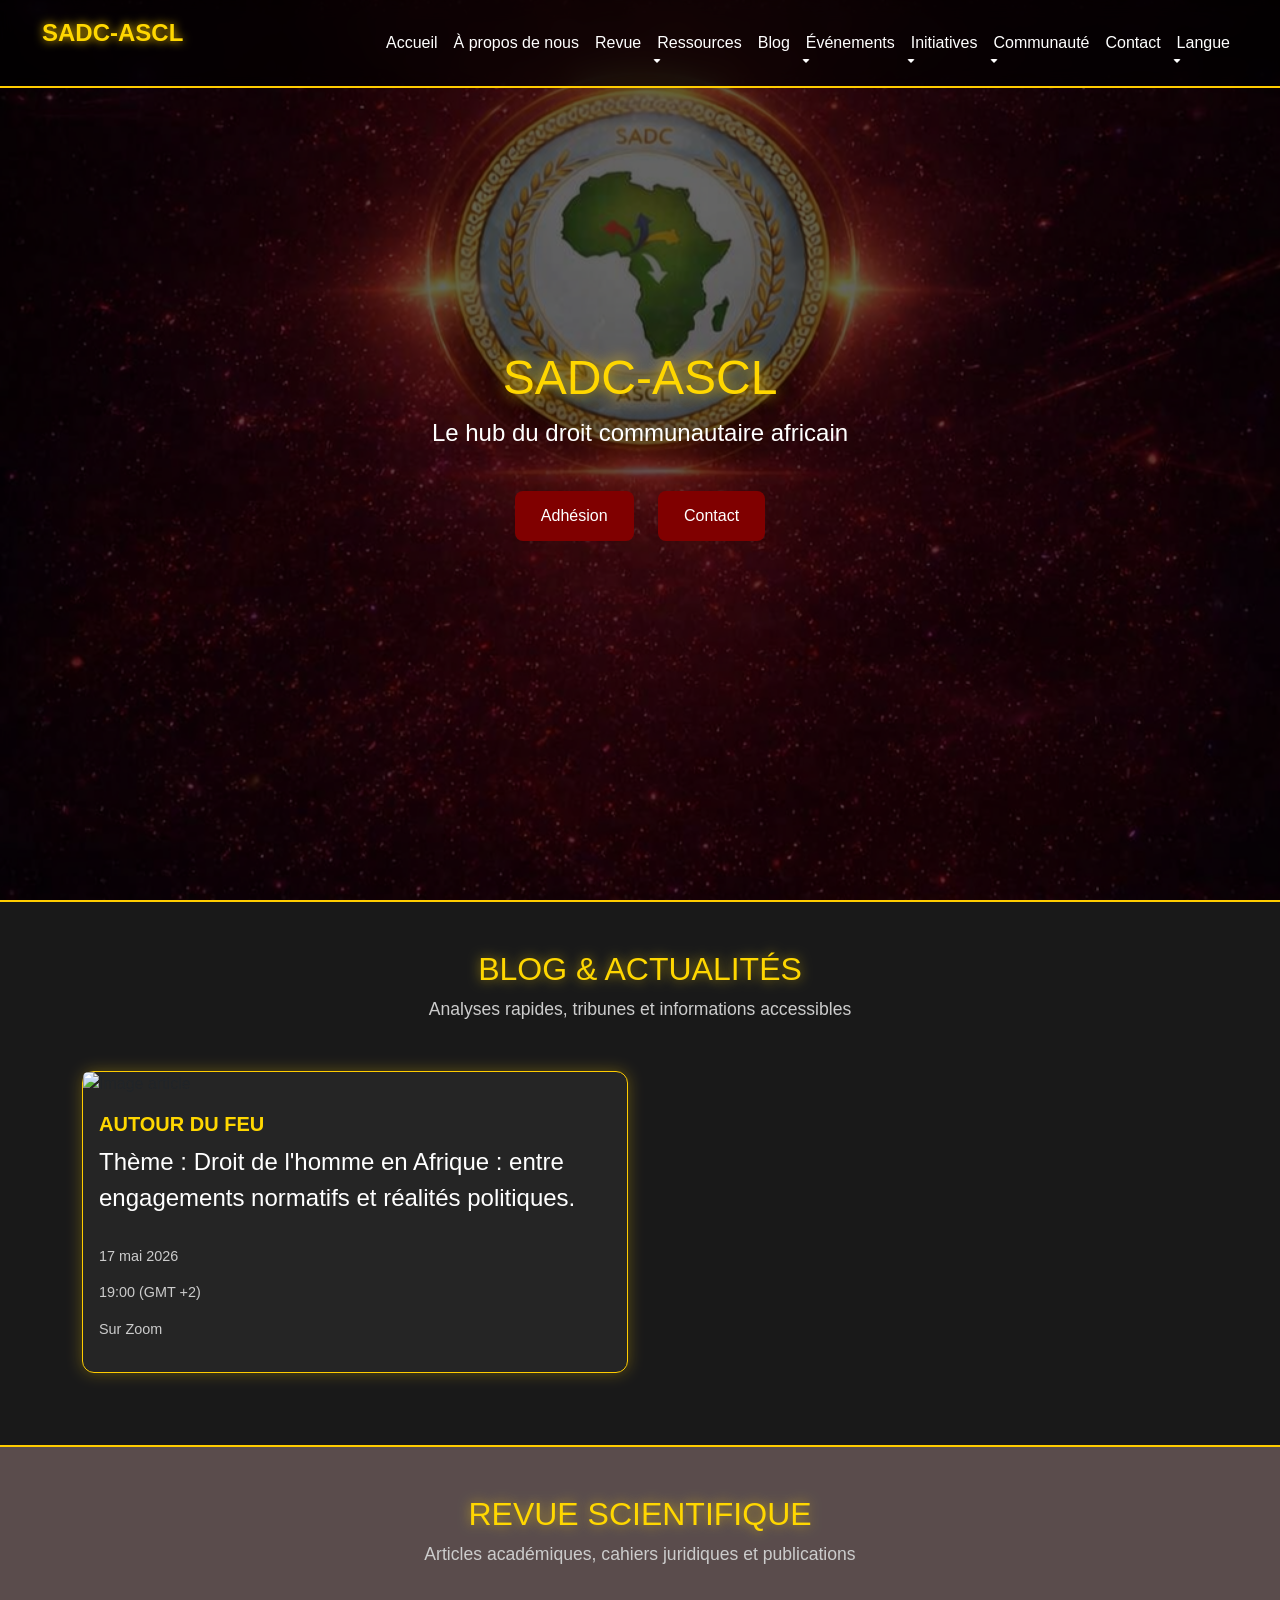
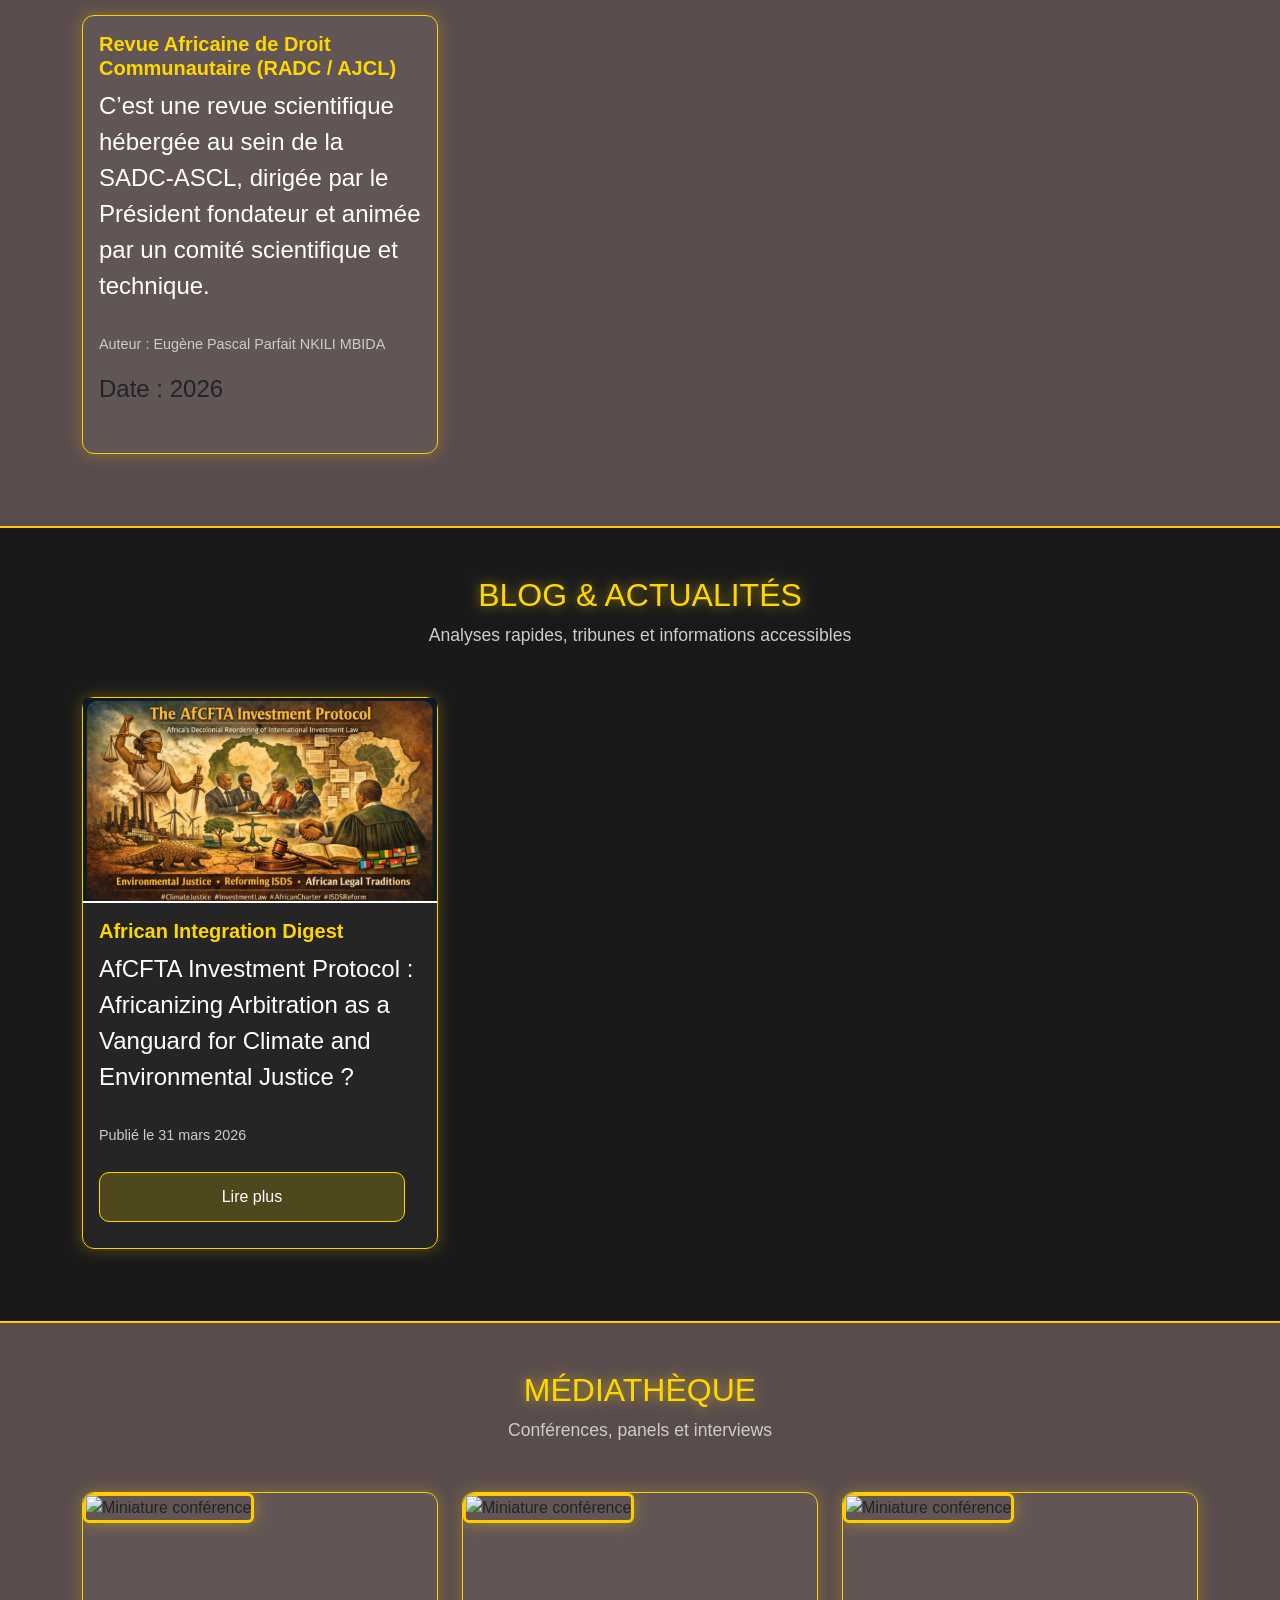
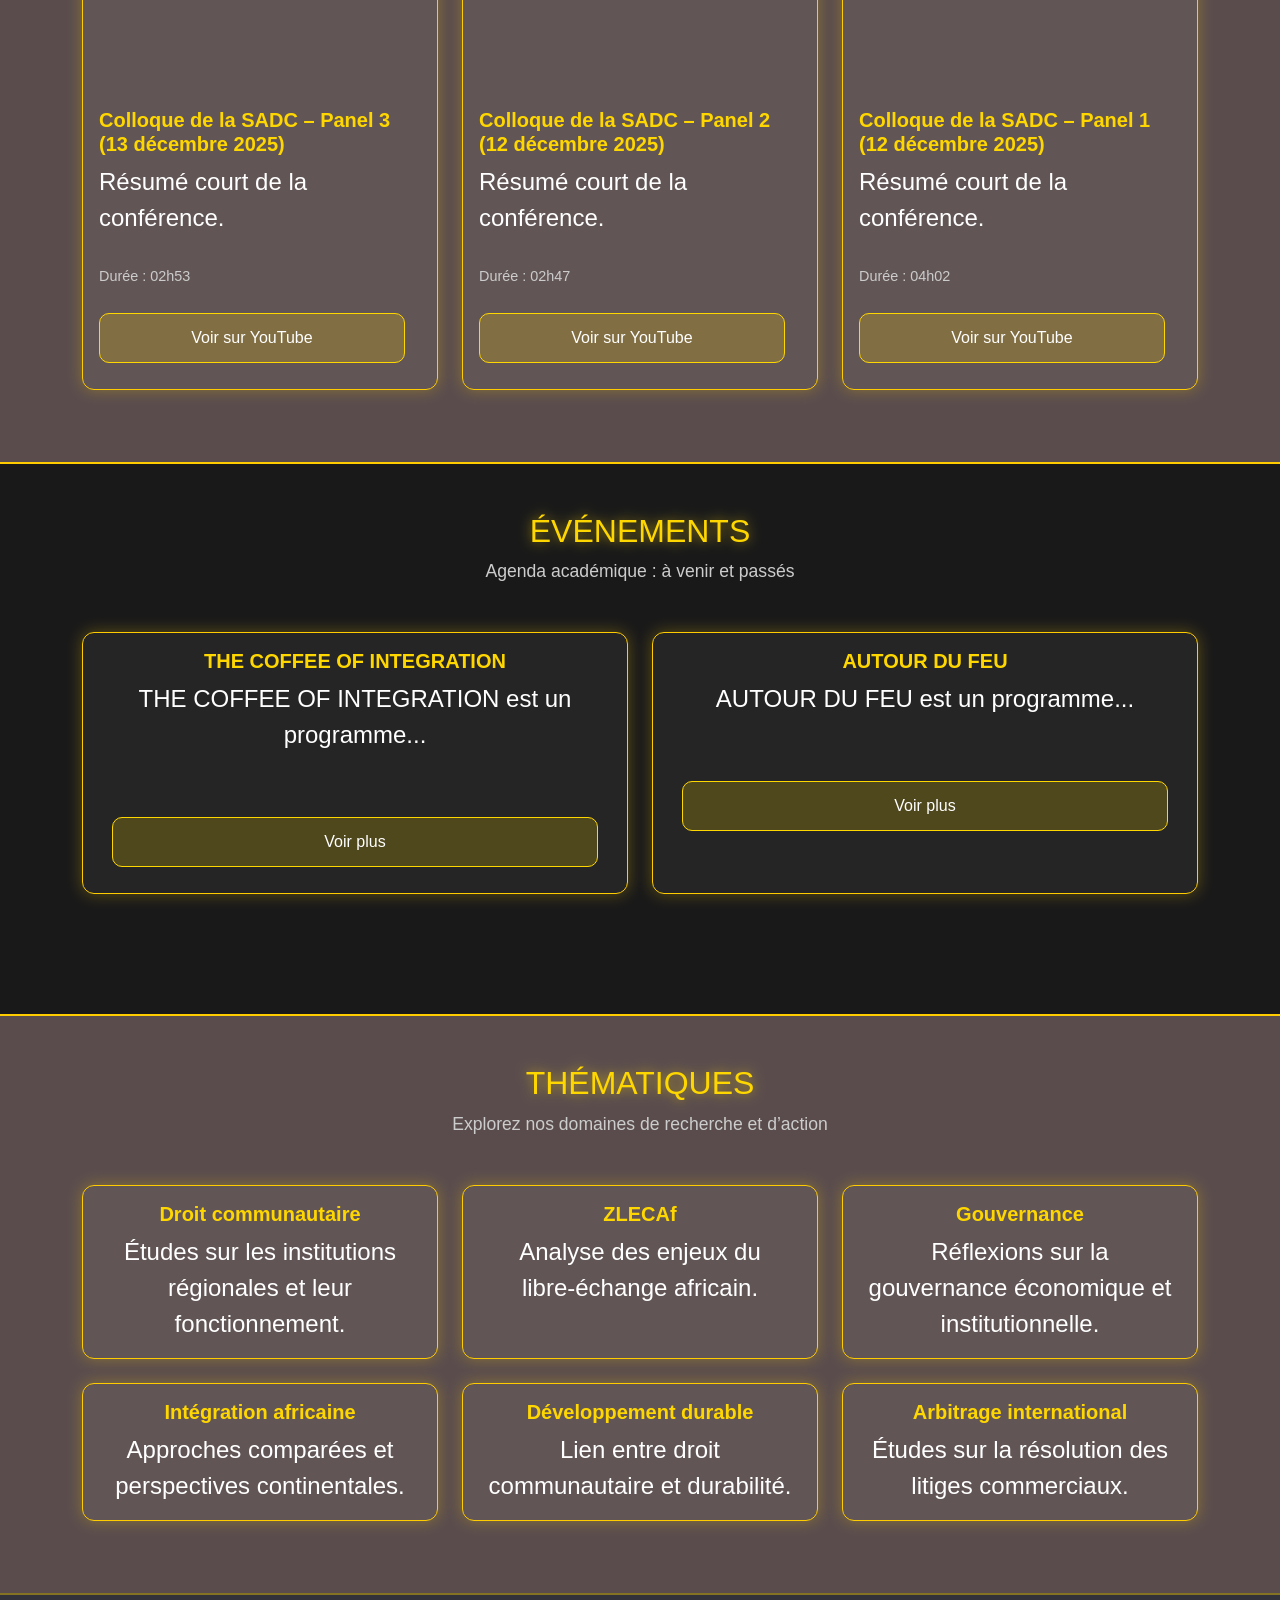
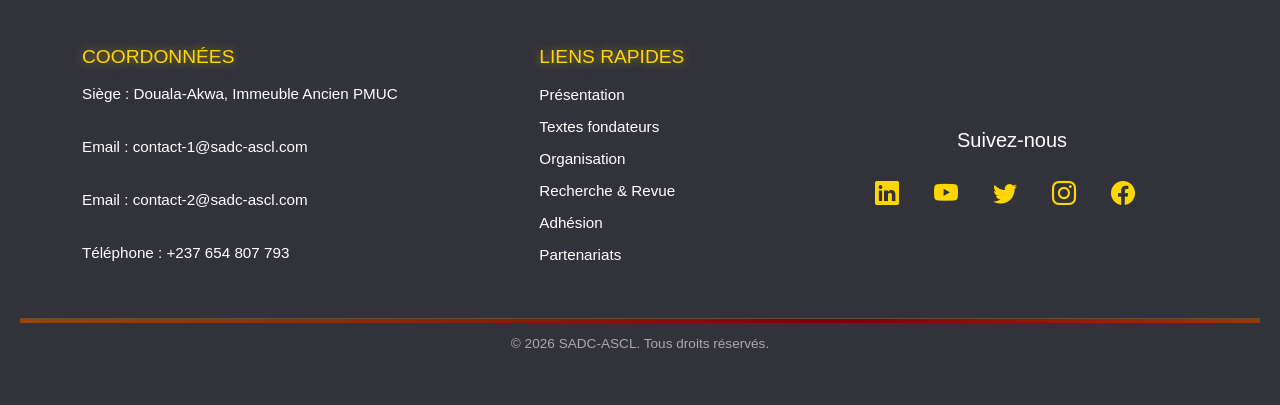
==== index.html @ eec29910 "Update index.html" ====
<!DOCTYPE html>
<html lang="fr">
<head>
    <meta charset="UTF-8">
    <meta name="viewport" content="width=device-width, initial-scale=1.0">
    <title>SADC-ASCL</title>
    <link href="https://cdn.jsdelivr.net/npm/bootstrap@5.3.2/dist/css/bootstrap.min.css" rel="stylesheet">
    <link rel="stylesheet" href="./css/style.css">
    <link rel="stylesheet" href="https://cdn.jsdelivr.net/npm/bootstrap-icons@1.11.3/font/bootstrap-icons.css">
</head>
<body> 

    <!-- Hero Section -->
    <header class="hero">
        <div class="overlay">
            <div class="hero-content">
                <h1 data-i18n="hero-title">SADC-ASCL</h1>
                <p data-i18n="hero-subtitle">Le hub du droit communautaire africain</p>
                <div class="buttons">
                    <a href="/adhesion.html" class="btn" data-i18n="adhesion">Adhésion</a>
                    <a href="/contact.html" class="btn" data-i18n="contact">Contact</a>
                </div>
            </div>
        </div>
    </header>

    <nav class="navbar navbar-expand-lg navbar-dark fixed-top custom-navbar">
        <div class="container-fluid">
            <a class="navbar-brand logo" href="#">SADC-ASCL</a>
            <button class="navbar-toggler" type="button" data-bs-toggle="collapse" data-bs-target="#navbarNav"
                aria-controls="navbarNav" aria-expanded="false" aria-label="Toggle navigation">
                <span class="navbar-toggler-icon"></span>
            </button>
            <div class="collapse navbar-collapse justify-content-end" id="navbarNav">
                <ul class="navbar-nav ms-auto">
                    <li class="nav-item"><a class="nav-link" data-i18n="accueil" href="#">Accueil</a></li>
                    <li class="nav-item"><a class="nav-link" data-i18n="apropos" href="/about.html">A propos de nous</a></li>
                    <li class="nav-item"><a class="nav-link" data-i18n="revue" href="/revue.html">Revue</a></li>
                    <li class="nav-item dropdown">
                        <a class="nav-link dropdown-toggle" data-i18n="ressources" href="" role="button" data-bs-toggle="dropdown">Ressources</a>
                        <ul class="dropdown-menu">
                            <li><a class="dropdown-item" data-i18n="mediatheque" href="/mediatheque.html">Médiathèque</a></li>
                            <li><a class="dropdown-item" data-i18n="bibliotheque" href="/bibliotheque.html">Bibliothèque</a></li>
                        </ul>
                    </li>
                    <li class="nav-item"><a class="nav-link" data-i18n="blog" href="/blog.html">Blog</a></li>
                    <!-- <li class="nav-item"><a class="nav-link" data-i18n="institutionnel" href="/institutionnel.html">Institutionnel</a></li> -->
                    <li class="nav-item dropdown">
                        <a class="nav-link dropdown-toggle" data-i18n="evenements" href="" role="button" data-bs-toggle="dropdown">Événements</a>
                        <ul class="dropdown-menu">
                            <li><a class="dropdown-item" data-i18n="evenements-permanents" href="/evenements-permanents.html">Permanents</a></li>
                            <li><a class="dropdown-item" data-i18n="evenements-occasionnels" href="/evenements-occasionnels.html">Occasionnels</a></li>
                        </ul>
                    </li>
                    <li class="nav-item dropdown">
                        <a class="nav-link dropdown-toggle" data-i18n="initiatives" href="" role="button" data-bs-toggle="dropdown">Initiatives</a>
                        <ul class="dropdown-menu">
                            <li><a class="dropdown-item" data-i18n="projets" href="/projets.html">Projets</a></li>
                            <li><a class="dropdown-item" data-i18n="formations" href="/formations.html">Formations</a></li>
                        </ul>
                    </li>
                    <li class="nav-item dropdown">
                        <a class="nav-link dropdown-toggle" data-i18n="communaute" href="" role="button" data-bs-toggle="dropdown">Communauté</a>
                        <ul class="dropdown-menu">
                            <li><a class="dropdown-item" data-i18n="adhesion" href="/adhesion.html">Adhésion</a></li>
                            <li><a class="dropdown-item" data-i18n="galerie-communautaristes" href="/intervenants.html">Galerie des communautaristes</a></li>
                        </ul>
                    </li>
                    <li class="nav-item"><a class="nav-link" data-i18n="contact" href="/contact.html">Contact</a></li>
                    <li class="nav-item dropdown">
                        <a class="nav-link dropdown-toggle" data-i18n="langue" href="#" id="langDropdown" role="button" data-bs-toggle="dropdown">🌐Langue</a>
                        <ul class="dropdown-menu">
                            <li><a class="dropdown-item" href="#" onclick="setLanguage('fr')">Français</a></li>
                            <li><a class="dropdown-item" href="#" onclick="setLanguage('en')">English</a></li>
                            <li><a class="dropdown-item" href="#" onclick="setLanguage('sw')">Swahili</a></li>
                            <li><a class="dropdown-item" href="#" onclick="setLanguage('ar')">العربية</a></li>
                        </ul>
                    </li>
                </ul>
            </div>
        </div>
    </nav>

    <!-- Section Evenements à venir -->
    <section id="blog" class="py-5 evenements-section">
        <div class="container">
            <div class="text-center mb-5">
                <h2 class="section-title" data-i18n="blog-title">Blog & Actualités</h2>
                <p class="section-subtitle" data-i18n="blog-subtitle">Analyses rapides, tribunes et informations accessibles</p>
            </div>
            <div class="row">
                <div class="col-md-6 mb-4">
                    <div class="card futuristic-card h-100">
                        <img src="./assets/evenement.jpg" class="card-img-top" alt="Image article">
                        <div class="card-body">
                            <h5 class="card-title" data-i18n="titre-feu">AUTOUR DU FEU</h5>
                            <p class="card-text" data-i18n="theme">Thème : Droit de l'homme en Afrique : entre engagements normatifs et réalités politiques.</p>
                            <p class="card-meta" data-i18n="date">17 mai 2026 </p>
                            <p class="card-meta" data-i18n="heure">19:00 (GMT +2) </p>
                            <p class="card-meta" data-i18n="lieu">Sur Zoom </p>
                            <!-- <a href="/Docs/Blog 1 - African Integration Digest's.pdf" class="btn btn-custom" data-i18n="blog-readmore">Lire plus</a> -->
                        </div>
                    </div>
                </div>
                <!-- <div class="col-md-6 mb-4">
                    <div class="card futuristic-card h-100">
                        <img src="./assets/event.jpg" class="card-img-top" alt="Image article">
                        <div class="card-body">
                            <h5 class="card-title" data-i18n="titre-feu">AUTOUR DU FEU</h5>
                            <p class="card-text" data-i18n="theme">Thème : Droit de l'homme en Afrique : entre engagements normatifs et réalités politiques.</p>
                            <p class="card-meta" data-i18n="date">17 mai 2026 </p>
                            <p class="card-meta" data-i18n="heure">19:00 (GMT +2) </p>
                            <p class="card-meta" data-i18n="lieu">Sur Zoom </p> -->
                            <!-- <a href="/Docs/Blog 1 - African Integration Digest's.pdf" class="btn btn-custom" data-i18n="blog-readmore">Lire plus</a> -->
                        <!-- </div>
                    </div>
                </div> -->
            </div>
        </div>
    </section>

    <!-- Section Revue -->
    <section id="revue" class="py-5 revue-section">
        <div class="container">
            <div class="text-center mb-5">
                <h2 class="section-title" data-i18n="revue-title">Revue Scientifique</h2>
                <p class="section-subtitle" data-i18n="revue-subtitle">Articles académiques, cahiers juridiques et publications</p>
            </div>

            <!-- Grille d’articles -->
            <div class="row">
                <!-- Duplique ce bloc pour chaque article -->
                <div class="col-md-4 mb-4">
                    <div class="card futuristic-card h-100">
                        <div class="card-body">
                            <h5 class="card-title" data-i18n="article-title">Revue Africaine de Droit Communautaire (RADC / AJCL)</h5>
                            <p class="card-text" data-i18n="article-summary">C’est une revue scientifique hébergée au sein de la SADC‑ASCL, dirigée par le Président fondateur et animée par un comité scientifique et technique.</p>
                            <p class="card-meta" data-i18n="article-author">Auteur : Eugène Pascal Parfait NKILI MBIDA</p>
                            <p data-i18n="article-date">Date : 2026</p>
                            <!-- <a href="" class="btn btn-custom" data-i18n="article-download">Télécharger PDF</a> -->
                        </div>
                    </div>
                </div> 
            </div>
        </div>
    </section>

    <!-- Section Blogs -->
    <section id="blog" class="py-5 blog-section">
        <div class="container">
            <div class="text-center mb-5">
                <h2 class="section-title" data-i18n="blog-title">Blog & Actualités</h2>
                <p class="section-subtitle" data-i18n="blog-subtitle">Analyses rapides, tribunes et informations accessibles</p>
            </div>
            <div class="row">
                <div class="col-md-4 mb-4">
                    <div class="card futuristic-card h-100">
                        <img src="./assets/Capture.PNG" class="card-img-top" alt="Image article">
                        <div class="card-body">
                            <h5 class="card-title" data-i18n="blog-article1-title-1">African Integration Digest's</h5>
                            <p class="card-text" data-i18n="blog-article1-summary-1">AfCFTA Investment Protocol : Africanizing Arbitration as a Vanguard for Climate and Environmental Justice ?</p>
                            <p class="card-meta" data-i18n="blog-article1-date-1">Publié le 31 mars 2026 </p>
                            <a href="/Docs/Blog 1 - African Integration Digest's.pdf" class="btn btn-custom" data-i18n="blog-readmore">Lire plus</a>
                        </div>
                    </div>
                </div>
            </div>
        </div>
    </section>

    <!-- Section Médiathèque -->
    <section id="mediatheque" class="py-5 mediatheque-section">
        <div class="container">
            <div class="text-center mb-5">
                <h2 class="section-title" data-i18n="mediatheque-title">Médiathèque</h2>
                <p class="section-subtitle" data-i18n="mediatheque-subtitle">Conférences, panels et interviews</p>
            </div>

            <div class="row">
                <!-- Vidéo 1 -->
                <div class="col-md-4 mb-4">
                    <div class="card futuristic-card h-100">
                        <div class="video-container">
                            <img src="./assets/Logo de la SADC.png" alt="Miniature conférence" class="img-fluid rounded futuristic-thumbnail">
                        </div>
                        <div class="card-body">
                            <h5 class="card-title" data-i18n="mediatheque-video1-title">Colloque de la SADC – Panel 3 (13 décembre 2025)</h5>
                            <p class="card-text" data-i18n="mediatheque-video1-summary">Résumé court de la conférence.</p>
                            <p class="card-meta" data-i18n="mediatheque-video1-duration">Durée : 02h53</p>
                            <a href="https://www.youtube.com/live/DxWmZ6jyuDQ?si=tzKCaST_6LSvGcA1" target="_blank" class="btn btn-custom" data-i18n="mediatheque-watch">Voir sur YouTube</a>
                        </div>
                    </div>
                </div>

                <!-- Vidéo 2 -->
                <div class="col-md-4 mb-4">
                    <div class="card futuristic-card h-100">
                        <div class="video-container">
                            <img src="./assets/Logo de la SADC.png" alt="Miniature conférence" class="img-fluid rounded futuristic-thumbnail">
                        </div>
                        <div class="card-body">
                            <h5 class="card-title" data-i18n="mediatheque-video2-title">Colloque de la SADC – Panel 2 (12 décembre 2025)</h5>
                            <p class="card-text" data-i18n="mediatheque-video2-summary">Résumé court de la conférence.</p>
                            <p class="card-meta" data-i18n="mediatheque-video2-duration">Durée : 02h47</p>
                            <a href="https://www.youtube.com/live/-2IU2ZiYaY0?si=SwjMTvfWTmywHngA" target="_blank" class="btn btn-custom" data-i18n="mediatheque-watch">Voir sur YouTube</a>
                        </div>
                    </div>
                </div>

                <!-- Vidéo 3 -->
                <div class="col-md-4 mb-4">
                    <div class="card futuristic-card h-100">
                        <div class="video-container">
                            <img src="./assets/Logo de la SADC.png" alt="Miniature conférence" class="img-fluid rounded futuristic-thumbnail">
                        </div>
                        <div class="card-body">
                            <h5 class="card-title" data-i18n="mediatheque-video3-title">Colloque de la SADC – Panel 1 (12 décembre 2025)</h5>
                            <p class="card-text" data-i18n="mediatheque-video3-summary">Résumé court de la conférence.</p>
                            <p class="card-meta" data-i18n="mediatheque-video3-duration">Durée : 04h02</p>
                            <a href="https://www.youtube.com/watch?v=m-b2nUVpsqo" target="_blank" class="btn btn-custom" data-i18n="mediatheque-watch">Voir sur YouTube</a>
                        </div>
                    </div>
                </div>
            </div>
        </div>
    </section>

    <!-- Section Événements -->
    <section id="evenements" class="py-5 evenements-section">
        <div class="container">
            <div class="text-center mb-5">
                <h2 class="section-title" data-i18n="evenements-title">Événements</h2>
                <p class="section-subtitle" data-i18n="evenements-subtitle">Agenda académique : à venir et passés</p>
            </div>

            <!-- Événements à venir -->
            <div class="mb-5">
                <div class="row">
                    <div class="col-md-6 mb-4">
                        <div class="card futuristic-card h-100 text-center">    
                            <div class="card-body">
                                <h5 class="card-title" data-i18n="titre-coffee">THE COFFEE OF INTEGRATION</h5>
                                <p class="card-text" data-i18n="sub-content-coffee">THE COFFEE OF INTEGRATION est un programme...</p><br>
                                <button class="btn btn-custom" data-bs-toggle="modal" data-bs-target="#coffee" data-i18n="voir_plus">Voir plus</button>
                            </div>
                        </div>
                    </div>
                    <div class="col-md-6 mb-4">
                        <div class="card futuristic-card h-100 text-center">    
                            <div class="card-body">
                                <h5 class="card-title" data-i18n="titre-feu">AUTOUR DU FEU</h5>
                                <p class="card-text" data-i18n="sub-content-feu">AUTOUR DU FEU est un programme...</p><br>
                                <button class="btn btn-custom" data-bs-toggle="modal" data-bs-target="#feu" data-i18n="voir_plus">Voir plus</button>
                            </div>
                        </div>
                    </div>                    
                </div>
            </div>
        </div>
    </section>

    <!-- Modale Coffee of integration -->
    <div class="modal fade" id="coffee" tabindex="-1" aria-hidden="true">
        <div class="modal-dialog modal-dialog-centered">
            <div class="modal-content futuristic-modal">
                <div class="modal-header">
                    <h5 class="modal-title" data-i18n="titre-coffee"> THE COFFEE OF INTEGRATION</h5>
                    <button type="button" class="btn-close btn-close-white" data-bs-dismiss="modal"></button>
                </div>
                <div class="modal-body">
                    <p data-i18n="content-coffee">THE COFFEE OF INTEGRATION est un programme virtuel hébergé par la Société Africaine de Droit Communautaire, 
                        dédié aux questionnements et au positionnement sur l’actualité de l’intégration africaine. Sa première session a été 
                        réalisée le 5 août 2023 et depuis lors, elle a connu de nombreuses interventions. Ce programme se veut une plateforme de 
                        rencontre des chercheurs séniors de diverses disciplines pour participer au développement d’une intégration des peuples 
                        pour renverser la table d’une intégration des gouvernements dont les insuffisances semblent éprouver.
                    </p>
                </div>
                <div class="modal-footer">
                    <button type="button" class="btn btn-custom" data-bs-dismiss="modal" data-i18n="fermer">Fermer</button>
                </div>
            </div>
        </div>
    </div>

    <!-- Modale Autour du feu -->
    <div class="modal fade" id="feu" tabindex="-1" aria-hidden="true">
        <div class="modal-dialog modal-dialog-centered">
            <div class="modal-content futuristic-modal">
                <div class="modal-header">
                    <h5 class="modal-title" data-i18n="titre-feu"> AUTOUR DU FEU</h5>
                    <button type="button" class="btn-close btn-close-white" data-bs-dismiss="modal"></button>
                </div>
                <div class="modal-body">
                    <p data-i18n="content-feu">AUTOUR DU FEU est un programme virtuel hébergé par la Société Africaine de Droit Communautaire, 
                        dédié à la jeune recherche africaine. Il a pour objectif d’offrir un espace de discussion et de valorisation 
                        des jeunes chercheurs africains (dans les cycles Licence, Master et Doctorat) sur des thématiques touchant à 
                        l’intégration africaine. Il s’agit d’un programme mensuel, animé par de jeunes ressortissant de chacune des 5 
                        régions de l’Afrique (Sud, Est, Centre, Ouest, Nord) en vue de croiser les regards et créer des ponts entre les 
                        différentes Afriques, en vue d’un continent intégré et prospère à l’horizon 2063.
                    </p>
                </div>
                <div class="modal-footer">
                    <button type="button" class="btn btn-custom" data-bs-dismiss="modal" data-i18n="fermer">Fermer</button>
                </div>
            </div>
        </div>
    </div>

    <!-- Section Thématiques -->
    <section id="thematiques" class="py-5 mediatheque-section">
        <div class="container">
            <div class="text-center mb-5">
                <h2 class="section-title" data-i18n="thematiques-title">Thématiques</h2>
                <p class="section-subtitle" data-i18n="thematiques-subtitle">Explorez nos domaines de recherche et d’action</p>
            </div>

            <div class="row">
                <!-- Thématique 1 -->
                <div class="col-md-4 mb-4">
                    <div class="card futuristic-card h-100 text-center">
                        <div class="card-body">
                            <h5 class="card-title" data-i18n="thematiques1-title">Droit communautaire</h5>
                            <p class="card-text" data-i18n="thematiques1-summary">Études sur les institutions régionales et leur fonctionnement.</p>
                            <!-- <a href="#" class="btn btn-custom" data-i18n="thematiques-discover">Découvrir</a> -->
                        </div>
                    </div>
                </div>

                <!-- Thématique 2 -->
                <div class="col-md-4 mb-4">
                    <div class="card futuristic-card h-100 text-center">
                        <div class="card-body">
                            <h5 class="card-title" data-i18n="thematiques2-title">ZLECAf</h5>
                            <p class="card-text" data-i18n="thematiques2-summary">Analyse des enjeux du libre-échange africain.</p>
                            <!-- <a href="#" class="btn btn-custom" data-i18n="thematiques-discover">Découvrir</a> -->
                        </div>
                    </div>
                </div>

                <!-- Thématique 3 -->
                <div class="col-md-4 mb-4">
                    <div class="card futuristic-card h-100 text-center">
                        <div class="card-body">
                            <h5 class="card-title" data-i18n="thematiques3-title">Gouvernance</h5>
                            <p class="card-text" data-i18n="thematiques3-summary">Réflexions sur la gouvernance économique et institutionnelle.</p>
                            <!-- <a href="#" class="btn btn-custom" data-i18n="thematiques-discover">Découvrir</a> -->
                        </div>
                    </div>
                </div>
            </div>

            <div class="row">
                <!-- Thématique 4 -->
                <div class="col-md-4 mb-4">
                    <div class="card futuristic-card h-100 text-center">
                        <div class="card-body">
                            <h5 class="card-title" data-i18n="thematiques4-title">Intégration africaine</h5>
                            <p class="card-text" data-i18n="thematiques4-summary">Approches comparées et perspectives continentales.</p>
                            <!-- <a href="#" class="btn btn-custom" data-i18n="thematiques-discover">Découvrir</a> -->
                        </div>
                    </div>
                </div>

                <!-- Thématique 5 -->
                <div class="col-md-4 mb-4">
                    <div class="card futuristic-card h-100 text-center">
                        <div class="card-body">
                            <h5 class="card-title" data-i18n="thematiques5-title">Développement durable</h5>
                            <p class="card-text" data-i18n="thematiques5-summary">Lien entre droit communautaire et durabilité.</p>
                            <!-- <a href="#" class="btn btn-custom" data-i18n="thematiques-discover">Découvrir</a> -->
                        </div>
                    </div>
                </div>

                <!-- Thématique 6 -->
                <div class="col-md-4 mb-4">
                    <div class="card futuristic-card h-100 text-center">
                        <div class="card-body">
                            <h5 class="card-title" data-i18n="thematiques6-title">Arbitrage international</h5>
                            <p class="card-text" data-i18n="thematiques6-summary">Études sur la résolution des litiges commerciaux.</p>
                            <!-- <a href="#" class="btn btn-custom" data-i18n="thematiques-discover">Découvrir</a> -->
                        </div>
                    </div>
                </div>
            </div>
        </div>
    </section>

    <!-- Section Footer -->
    <footer class="footer-section">
        <div class="container">
            <div class="footer-grid">

                <!-- Colonne 2 : Coordonnées -->
                <div class="footer-col">
                    <h5 data-i18n="footer-coordonnees-title">Coordonnées</h5>
                    <p data-i18n="footer-address">Siège : Douala-Akwa, Immeuble Ancien PMUC</p>
                    <p data-i18n="">Email : <a href="mailto:bouyayachen.sanae@sadc-ascl.com" class="lien">contact-1@sadc-ascl.com</a></p>
                    <p data-i18n="">Email : <a href="mailto:amougou466@sadc-ascl.com" class="lien">contact-2@sadc-ascl.com</a></p>
                    <p data-i18n="footer-phone">Téléphone : +237 654 807 793</p>
                </div>

                <!-- Colonne 3 : Liens rapides -->
                <div class="footer-col">
                    <h5 data-i18n="footer-links-title">Liens rapides</h5>
                    <ul>
                        <li><a href="/about.html" data-i18n="footer-link-presentation">Présentation</a></li>
                        <li><a href="/about.html" data-i18n="footer-link-textes">Textes fondateurs</a></li>
                        <li><a href="/intervenants.html" data-i18n="footer-link-organisation">Organisation</a></li>
                        <li><a href="/revue.html" data-i18n="footer-link-recherche">Recherche & Revue</a></li>
                        <li><a href="/adhesion.html" data-i18n="footer-link-adhesion">Adhésion</a></li>
                        <li><a href="#partenariats" data-i18n="footer-link-partenariats">Partenariats</a></li>
                    </ul>
                </div>

                <!-- Colonne 4 : Réseaux sociaux -->
                <div class="col-md-4 text-center d-flex flex-column justify-content-center">
                    <h5 class="mb-4 text-white" data-i18n="contact-social-title">Suivez-nous</h5>
                    <div class="social-icons">
                        <a href="https://www.linkedin.com/in/sadc-ascl-african-society-of-community-law-3615ab246?utm_source=share_via&utm_content=profile&utm_medium=member_android" target="_blank" class="social-link"><i class="bi bi-linkedin"></i></a>
                        <a href="https://youtube.com/@sadc-asclofficiel4749?si=rAg_fDlu4c8XxcBp" target="_blank" class="social-link"><i class="bi bi-youtube"></i></a>
                        <a href="" target="_blank" class="social-link"><i class="bi bi-twitter"></i></a>
                        <a href="" target="_blank" class="social-link"><i class="bi bi-instagram"></i></a>
                        <a href="https://www.facebook.com/share/1AuuCuqL3t/" target="_blank" class="social-link"><i class="bi bi-facebook"></i></a>
                    </div>
                </div>
            </div>
        </div>

        <!-- Bas de page -->
        <div class="footer-bottom text-center mt-4">
            <p data-i18n="footer-bottom">&copy; 2026 SADC-ASCL. Tous droits réservés.</p>
        </div>
    </footer>

    <script src="https://cdn.jsdelivr.net/npm/bootstrap@5.3.2/dist/js/bootstrap.bundle.min.js"></script>
    <script src="./js/script.js"></script>

</body>
</html>
---- css/style.css ----
/* _______________________________________________________________________________________ */
/*                                                                                         */
/*                                         Footer du site                                  */
/* _______________________________________________________________________________________ */

/* Footer global */
.footer-section {
  background: rgba(15, 15, 25, 0.85);
  backdrop-filter: blur(12px);
  padding: 50px 20px;
  border-top: 2px solid rgba(255, 215, 0, 0.4);
}

/* Grille */
.footer-grid {
  display: flex;
  flex-wrap: wrap;
  justify-content: space-between;
  gap: 40px;
}

/* Colonnes */
.footer-col h5 {
  color: #FFD700;
  margin-bottom: 15px;
  font-size: 1.2rem;
  text-transform: uppercase;
  text-shadow: 0 0 10px rgba(255, 215, 0, 0.5);
}

.footer-col p,
.footer-col ul li a {
  color: #ffffff;
  font-size: 0.95rem;
  text-decoration: none;
  transition: color 0.3s ease;
}

.footer-col ul {
  list-style: none;
  padding: 0;
}

.footer-col ul li {
  margin-bottom: 8px;
}

.footer-col ul li a:hover {
  color: #FFD700;
  text-shadow: 0 0 8px rgba(255, 215, 0, 0.5);
}

/* Icônes sociales */
.social-icons a {
  color: #FFD700;
  font-size: 1.5rem;
  margin-right: 15px;
  transition: transform 0.3s ease, color 0.3s ease;
}

.social-icons a:hover {
  transform: scale(1.2);
  color: #ffffff;
  text-shadow: 0 0 15px #FFD700;
}

/* Bas de page */
.footer-bottom {
  border-top: 1px solid rgba(255, 215, 0, 0.2);
  padding-top: 15px;
}

.footer-bottom p {
  color: #aaa;
  font-size: 0.85rem;
}

/* Responsive */
@media (max-width: 768px) {
  .footer-grid {
    flex-direction: column;
    align-items: center;
    text-align: center;
  }
}

/* Bandeau lumineux animé en bas du footer */
.footer-bottom {
  position: relative;
  overflow: hidden;
  border-top: 1px solid rgba(255, 215, 0, 0.2);
  padding-top: 15px;
}

.footer-bottom::before {
  content: "";
  position: absolute;
  top: 0;
  left: -200%;
  width: 400%;
  height: 4px;
  background: linear-gradient(90deg, #FFD700, #b8860b, #800000, #FFD700);
  animation: glowing-band 8s linear infinite;
}

/* Animation du bandeau */
@keyframes glowing-band {
  0% { left: -200%; }
  100% { left: 100%; }
}

/* Texte du bas de page */
.footer-bottom p {
  position: relative;
  color: #aaa;
  font-size: 0.85rem;
  margin: 0;
  z-index: 1;
}


/* ______________________________________________________________________________________ */
/*                                                                                        */
/*                                          ACCUEIL                                       */
/* ______________________________________________________________________________________ */

/* style.css */
body, html {
  margin: 0;
  padding: 0;
  font-family: Arial, sans-serif;
  color: white;
  height: 100%;
}

.lien{
  color: #fff;
  text-decoration: none;
}

.color {
  color: gold;
}
 
/* Hero Section */
.hero {
  background: url('../assets/bg.png') no-repeat center center fixed;
  background-size: cover;
  height: 100vh;
  position: relative;
}

.overlay {
  background: rgba(0, 0, 0, 0.6); /* effet sombre pour lisibilité */
  height: 100%;
  display: flex;
  justify-content: center;
  align-items: center;
}

.hero-content {
  text-align: center;
  animation: fadeIn 2s ease-in-out;
}

.logo {
  width: 150px;
  margin-bottom: 20px;
}

h1 {
  font-size: 3em;
  color: gold; /* couleur premium */
  text-shadow: 0 0 15px #ffcc00;
}

p {
  font-size: 1.5em;
  margin-bottom: 30px;
}

.buttons .btn {
  background: #800000; /* bordeaux institutionnel */
  color: white;
  padding: 12px 25px;
  margin: 10px;
  text-decoration: none;
  border-radius: 8px;
  transition: all 0.3s ease;
}

.buttons .btn:hover {
  background: #ffcc00;
  color: black;
  box-shadow: 0 0 15px #ffcc00;
}

/* Animation */
@keyframes fadeIn {
  from { opacity: 0; transform: translateY(20px); }
  to { opacity: 1; transform: translateY(0); }
}

/* Navbar futuriste */
.custom-navbar {
  background: rgba(20, 0, 0, 0.6); /* effet glassmorphism */
  backdrop-filter: blur(10px);
  padding: 10px 30px;
}

.logo {
  font-size: 1.5em;
  font-weight: bold;
  color: gold !important;
  text-shadow: 0 0 10px #ffcc00;
}

/* Liens */
.nav-link {
  color: white !important;
  font-weight: 500;
  position: relative;
  padding: 8px 15px;
  transition: all 0.3s ease;
}

/* Effet néon au hover */
.nav-link::after {
  content: "";
  position: absolute;
  bottom: 0;
  left: 0;
  width: 0%;
  height: 3px;
  background: linear-gradient(90deg, #800000, #ffcc00);
  transition: width 0.4s ease;
  border-radius: 2px;
}

.nav-link:hover::after {
  width: 100%;
}

.nav-link:hover {
  color: #ffcc00 !important;
  text-shadow: 0 0 10px #ffcc00;
  transform: translateY(-2px);
}

.navbar {
  background: rgba(0,0,0,0.7); /* semi-transparent futuriste */
  backdrop-filter: blur(10px);
  border-bottom: 2px solid #ffcc00;
}

.navbar .nav-link {
  color: #fff;
  transition: color 0.3s ease, text-shadow 0.3s ease;
}

.navbar .nav-link:hover {
  color: #ffcc00;
  text-shadow: 0 0 10px #ffcc00;
}

.dropdown-menu {
  background: rgba(20,0,0,0.9);
  border: 1px solid #ffcc00;
}
.dropdown-item {
  color: #fff;
}
.dropdown-item:hover {
  background: rgba(255,204,0,0.2);
  color: #ffcc00;
}

/* Décalage du background en mode desktop */
@media (min-width: 992px) {
  .hero {
    background-position: center -200px; /* décale le fond vers le bas */
  }
}

/* Section Revue */
.revue-section {
  background: rgba(20, 0, 0, 0.7);
  backdrop-filter: blur(10px);
  border-top: 2px solid #ffcc00;
}

.section-title {
  font-size: 2.5rem;
  color: gold;
  text-shadow: 0 0 15px #ffcc00;
}

.section-subtitle {
  color: white;
  font-size: 1.2rem;
  margin-bottom: 20px;
}

/* Barre de recherche futuriste */
.futuristic-search .form-control {
  border-radius: 8px 0 0 8px;
  background: rgba(255,255,255,0.1);
  color: white;
  border: 1px solid #ffcc00;
}

.futuristic-search .form-control::placeholder {
  color: #ddd;
}

.futuristic-search .btn-custom {
  border-radius: 0 8px 8px 0;
}

/* Cartes futuristes */
.futuristic-card {
  background: rgba(255,255,255,0.05);
  border: 1px solid #ffcc00;
  border-radius: 12px;
  box-shadow: 0 0 15px rgba(255, 204, 0, 0.3);
  transition: transform 0.3s ease, box-shadow 0.3s ease;
}

.futuristic-card:hover {
  transform: translateY(-5px);
  box-shadow: 0 0 25px rgba(255, 204, 0, 0.6);
}

.card-title {
  color: gold;
  font-weight: bold;
}

.card-text {
  color: white;
}

.card-meta {
  font-size: 0.9rem;
  color: #ccc;
  margin-bottom: 15px;
}

/* Bouton custom déjà défini */
.btn-custom {
  background: #800000;
  color: white;
  border-radius: 8px;
  transition: all 0.3s ease;
}

.btn-custom:hover {
  background: #ffcc00;
  color: black;
  box-shadow: 0 0 15px #ffcc00;
}

/* Section Blog */
.blog-section {
  background: rgba(0, 0, 0, 0.9);
  backdrop-filter: blur(10px);
  border-top: 2px solid #ffcc00;
}

.section-title {
  font-size: 2.5rem;
  color: gold;
  text-shadow: 0 0 15px #ffcc00;
}

.section-subtitle {
  color: white;
  font-size: 1.2rem;
  margin-bottom: 20px;
}

/* Cartes futuristes déjà définies */
.futuristic-card {
  background: rgba(255,255,255,0.05);
  border: 1px solid #ffcc00;
  border-radius: 12px;
  box-shadow: 0 0 15px rgba(255, 204, 0, 0.3);
  transition: transform 0.3s ease, box-shadow 0.3s ease;
}

.futuristic-card:hover {
  transform: translateY(-5px);
  box-shadow: 0 0 25px rgba(255, 204, 0, 0.6);
}

.card-title {
  color: gold;
  font-weight: bold;
}

.card-text {
  color: white;
}

.card-meta {
  font-size: 0.9rem;
  color: #ccc;
  margin-bottom: 15px;
}

/* Section Médiathèque */
.mediatheque-section {
  background: rgba(20, 0, 0, 0.7);
  backdrop-filter: blur(10px);
  border-top: 2px solid #ffcc00;
}

.video-container {
  position: relative;
  padding-bottom: 56.25%; /* ratio 16:9 */
  height: 0;
  overflow: hidden;
  border-radius: 12px;
}

.video-container iframe {
  position: absolute;
  top: 0; left: 0;
  width: 100%; height: 100%;
  border-radius: 12px;
  box-shadow: 0 0 15px rgba(255, 204, 0, 0.4);
  transition: transform 0.3s ease, box-shadow 0.3s ease;
}

.video-container iframe:hover {
  transform: scale(1.02);
  box-shadow: 0 0 25px rgba(255, 204, 0, 0.7);
}

/* Miniatures futuristes */
.futuristic-thumbnail {
  border: 2px solid #ffcc00;
  border-radius: 12px;
  box-shadow: 0 0 15px rgba(255, 204, 0, 0.4);
  transition: transform 0.3s ease, box-shadow 0.3s ease;
  width: 100%;
  /* height: 80%; */
}

.futuristic-thumbnail:hover {
  transform: scale(1.05);
  box-shadow: 0 0 25px rgba(255, 204, 0, 0.7);
}

/* Section Événements */
.evenements-section {
  background: rgba(0, 0, 0, 0.9);
  backdrop-filter: blur(10px);
  border-top: 2px solid #ffcc00;
}

.sub-block-title {
  font-size: 1.8rem;
  color: #ffcc00;
  margin-bottom: 20px;
  text-shadow: 0 0 10px #ffcc00;
}

/* Modal futuriste */
.futuristic-modal {
  background: rgba(30, 0, 0, 0.95); /* plus opaque */
  border: 2px solid #ffcc00;
  border-radius: 12px;
  box-shadow: 0 0 25px rgba(255, 204, 0, 0.6);
}

/* Inputs futuristes */
.futuristic-input {
  background: rgba(255,255,255,0.15);
  border: 1px solid #ffcc00;
  color: white;
  border-radius: 8px;
}

.futuristic-input:focus {
  background: rgba(255,255,255,0.25);
  box-shadow: 0 0 15px #ffcc00;
  border-color: #ffcc00;
}

/* Section Intervenants */
.intervenants-section {
  background: rgba(20, 0, 0, 0.7);
  backdrop-filter: blur(10px);
  border-top: 2px solid #ffcc00;
}

.futuristic-thumbnail {
  border: 3px solid #ffcc00;
  box-shadow: 0 0 15px rgba(255, 204, 0, 0.4);
  transition: transform 0.3s ease, box-shadow 0.3s ease;
}

.futuristic-thumbnail:hover {
  transform: scale(1.1);
  box-shadow: 0 0 25px rgba(255, 204, 0, 0.7);
}

.futuristic-modal {
  background: rgba(30, 0, 0, 0.95);
  border: 2px solid #ffcc00;
  border-radius: 12px;
  box-shadow: 0 0 25px rgba(255, 204, 0, 0.6);
  color: white;
}

.futuristic-modal .modal-header {
  border-bottom: 1px solid #ffcc00;
}

.futuristic-modal .modal-footer {
  border-top: 1px solid #ffcc00;
}

/* Section Thématiques */
.thematiques-section {
  background: rgba(0, 0, 0, 0.9);
  backdrop-filter: blur(10px);
  border-top: 2px solid #ffcc00;
}

.thematiques-section .card-title {
  color: #ffcc00;
  text-shadow: 0 0 10px #ffcc00;
}

/* Section Contact */
.contact-section {
  background: rgba(10, 0, 0, 0.85);
  backdrop-filter: blur(10px);
  border-top: 2px solid #ffcc00;
}

/* Icônes réseaux sociaux */
.social-icons {
  display: flex;
  justify-content: center;
  gap: 20px;
}

.social-link {
  font-size: 2rem;
  color: #ffcc00;
  transition: transform 0.3s ease, color 0.3s ease;
}

.social-link:hover {
  transform: scale(1.2);
  color: #ffffff;
  text-shadow: 0 0 15px #ffcc00;
}

/* _______________________________________________________________________________________ */
/*                                                                                         */
/*                                         A PROPOS                                        */
/* _______________________________________________________________________________________ */

/* Section À propos */
.about-section {
  background: linear-gradient(135deg, rgba(20, 20, 30, 0.9), rgba(40, 0, 60, 0.8));
  backdrop-filter: blur(10px);
  border-radius: 10px;
  padding: 60px 20px;
  color: #fff;
  border-bottom: 2px solid #ffcc00;
  border-top: 2px solid #ffcc00;
}

/* Titres */
.about-section .section-title {
  font-size: 2.5rem;
  font-weight: 700;
  color: #FFD700; /* doré */
  text-transform: uppercase;
  letter-spacing: 2px;
  margin-bottom: 20px;
}

.about-section .section-subtitle {
  font-size: 1.2rem;
  color: #e0e0e0;
  max-width: 800px;
  margin: 0 auto 40px auto;
}

/* Cartes valeurs */
.about-values {
  display: flex;
  flex-wrap: wrap;
  justify-content: center;
  gap: 25px;
}

.about-values .value-card {
  background: rgba(255, 255, 255, 0.05);
  border: 1px solid rgba(255, 215, 0, 0.4); /* doré transparent */
  border-radius: 15px;
  padding: 25px;
  width: 250px;
  text-align: center;
  transition: all 0.3s ease;
}

.about-values .value-card:hover {
  transform: translateY(-8px);
  box-shadow: 0 8px 20px rgba(255, 215, 0, 0.3);
}

.about-values .value-card h5 {
  color: #FFD700;
  font-size: 1.3rem;
  margin-bottom: 10px;
}

.about-values .value-card p {
  color: #ccc;
  font-size: 0.95rem;
}

/* Responsive */
@media (max-width: 768px) {
  .about-section {
    padding: 40px 15px;
  }
  .about-section .section-title {
    font-size: 2rem;
  }
  .about-values {
    flex-direction: column;
    align-items: center;
  }
}

/* Section Vision */
#vision {
  background: linear-gradient(135deg, rgba(30, 0, 50, 0.85), rgba(10, 10, 20, 0.9));
  backdrop-filter: blur(10px);
  border-radius: 10px;
  padding: 60px 20px;
  /* margin-top: 40px; */
  border-bottom: 2px solid #ffcc00;
}

#vision .section-title {
  font-size: 2.5rem;
  font-weight: 700;
  color: #FFD700; /* doré */
  text-transform: uppercase;
  letter-spacing: 2px;
  margin-bottom: 20px;
}

#vision .section-subtitle {
  font-size: 1.2rem;
  color: #e0e0e0;
  max-width: 800px;
  margin: 0 auto 40px auto;
}

/* Section Valeurs */
#valeurs {
  /* background: linear-gradient(135deg, rgba(40, 0, 60, 0.85), rgba(20, 20, 30, 0.9)); */
  background: linear-gradient(135deg, rgba(20, 20, 30, 0.9), rgba(40, 0, 60, 0.8));
  backdrop-filter: blur(12px);
  border-radius: 10px;
  padding: 60px 20px;
  /* margin-top: 40px; */
}

.about-values {
  display: flex;
  flex-wrap: wrap;
  justify-content: center;
  gap: 25px;
}

.value-card {
  background: rgba(255, 255, 255, 0.05);
  border: 1px solid rgba(255, 215, 0, 0.4);
  border-radius: 15px;
  padding: 25px;
  width: 250px;
  text-align: center;
  transition: all 0.3s ease;
}

.value-card:hover {
  transform: translateY(-8px);
  box-shadow: 0 8px 20px rgba(255, 215, 0, 0.3);
}

.value-card h5 {
  color: #FFD700;
  font-size: 1.3rem;
  margin-bottom: 10px;
}

.value-card p {
  color: #ccc;
  font-size: 0.95rem;
}

/* Responsive */
@media (max-width: 768px) {
  .about-values {
    flex-direction: column;
    align-items: center;
  }
}

/* Section Historique */
#historique {
  background: linear-gradient(135deg, rgba(30, 0, 50, 0.85), rgba(10, 10, 20, 0.9));
  backdrop-filter: blur(12px);
  border-radius: 10px;
  padding: 60px 20px;
  /* margin-top: 40px; */
}

/* Timeline */
.timeline {
  position: relative;
  margin: 0 auto;
  padding: 20px 0;
  max-width: 800px;
}

.timeline::before {
  content: "";
  position: absolute;
  left: 50%;
  top: 0;
  bottom: 0;
  width: 2px;
  background: #FFD700; /* ligne dorée */
  transform: translateX(-50%);
}

.timeline-item {
  position: relative;
  width: 50%;
  padding: 20px;
}

.timeline-item:nth-child(odd) {
  left: 0;
  text-align: right;
}

.timeline-item:nth-child(even) {
  left: 50%;
  text-align: left;
}

.timeline-date {
  font-weight: bold;
  color: #FFD700;
  margin-bottom: 10px;
}

.timeline-content {
  background: rgba(255, 255, 255, 0.08);
  border: 1px solid rgba(255, 215, 0, 0.4);
  border-radius: 10px;
  padding: 15px;
  color: #e0e0e0;
}

/* Responsive */
@media (max-width: 768px) {
  .timeline::before {
    left: 20px;
  }
  .timeline-item {
    width: 100%;
    padding-left: 40px;
    text-align: left !important;
  }
}

/* Section Partenariats */
#partenariats {
  background: linear-gradient(135deg, rgba(20, 20, 30, 0.9), rgba(40, 0, 60, 0.8));
  backdrop-filter: blur(12px);
  border-radius: 10px;
  padding: 60px 20px;
  /* margin-top: 40px; */
}

.partners-logos {
  display: flex;
  flex-wrap: wrap;
  justify-content: center;
  gap: 30px;
}

.partner-card {
  background: rgba(255, 255, 255, 0.08);
  border: 1px solid rgba(255, 215, 0, 0.4);
  border-radius: 15px;
  padding: 20px;
  width: 180px;
  text-align: center;
  transition: all 0.3s ease;
}

.partner-card:hover {
  transform: translateY(-6px);
  box-shadow: 0 6px 15px rgba(255, 215, 0, 0.3);
}

.partner-card img {
  max-width: 100px;
  margin-bottom: 10px;
}

.partner-card p {
  color: #FFD700;
  font-weight: 600;
  font-size: 1rem;
}

/* Responsive */
@media (max-width: 768px) {
  .partners-logos {
    flex-direction: column;
    align-items: center;
  }
}

/* Section Équipe */
#equipe {
  background: linear-gradient(135deg, rgba(30, 0, 50, 0.85), rgba(10, 10, 20, 0.9));
  backdrop-filter: blur(12px);
  border-radius: 10px;
  padding: 60px 20px;
  /* margin-top: 40px; */
}

/* Comités */
.committees {
  display: flex;
  flex-wrap: wrap;
  justify-content: center;
  gap: 25px;
}

.committee-card {
  background: rgba(255, 255, 255, 0.08);
  border: 1px solid rgba(255, 215, 0, 0.4);
  border-radius: 15px;
  padding: 20px;
  width: 280px;
  text-align: center;
  transition: all 0.3s ease;
}

.committee-card:hover {
  transform: translateY(-6px);
  box-shadow: 0 6px 15px rgba(255, 215, 0, 0.3);
}

.committee-card h3 {
  color: #FFD700;
  margin-bottom: 15px;
}

.committee-card ul {
  list-style: none;
  padding: 0;
}

.committee-card li {
  color: #e0e0e0;
  margin: 8px 0;
}

/* Intervenants */
.intervenants-grid {
  display: flex;
  flex-wrap: wrap;
  justify-content: center;
  gap: 25px;
}

.intervenant-card {
  background: rgba(255, 255, 255, 0.08);
  border: 1px solid rgba(255, 215, 0, 0.4);
  border-radius: 15px;
  padding: 15px;
  width: 180px;
  text-align: center;
  transition: all 0.3s ease;
}

.intervenant-card:hover {
  transform: translateY(-6px);
  box-shadow: 0 6px 15px rgba(255, 215, 0, 0.3);
}

.intervenant-card img {
  max-width: 100%;
  border-radius: 50%;
  margin-bottom: 10px;
}

.intervenant-card p {
  color: #FFD700;
  font-weight: 600;
}

/* Responsive */
@media (max-width: 768px) {
  .committees, .intervenants-grid {
    flex-direction: column;
    align-items: center;
  }
}

/* Section Engagement */
#engagement {
  background: linear-gradient(135deg, rgba(20, 20, 30, 0.9), rgba(40, 0, 60, 0.8));
  backdrop-filter: blur(12px);
  border-radius: 10px;
  padding: 60px 20px;
  /* margin-top: 40px; */
}

.engagement-buttons {
  display: flex;
  justify-content: center;
  gap: 20px;
}

.btn-engagement {
  background: linear-gradient(135deg, #FFD700, #b8860b);
  color: #0a0a1a;
  font-weight: 700;
  padding: 12px 30px;
  border-radius: 30px;
  text-decoration: none;
  transition: all 0.3s ease;
}

.btn-engagement:hover {
  background: linear-gradient(135deg, #b8860b, #FFD700);
  color: #fff;
  box-shadow: 0 6px 15px rgba(255, 215, 0, 0.4);
}

/* Section Textes fondateurs */
#textes-fondateurs {
  background: linear-gradient(135deg, rgba(25, 25, 35, 0.9), rgba(50, 0, 70, 0.85));
  backdrop-filter: blur(12px);
  border-radius: 12px;
  padding: 60px 20px;
  /* margin-bottom: 40px; */
  border-top: 2px solid #FFD700;
  border-bottom: 2px solid #FFD700;
}

/* Titres */
#textes-fondateurs .section-title {
  font-size: 2.5rem;
  font-weight: 700;
  color: #FFD700; /* doré */
  text-transform: uppercase;
  letter-spacing: 2px;
  margin-bottom: 20px;
  text-shadow: 0 0 15px rgba(255, 215, 0, 0.6);
}

#textes-fondateurs .section-subtitle {
  font-size: 1.2rem;
  color: #FFD700; /* doré */
  max-width: 800px;
  margin: 0 auto 40px auto;
  font-weight: 500;
}

/* Liste des documents */
#textes-fondateurs .list-group {
  max-width: 600px;
  margin: 0 auto;
}

#textes-fondateurs .list-group-item {
  background: rgba(255, 255, 255, 0.05);
  border: 1px solid rgba(255, 215, 0, 0.3);
  color: #ffffff; /* texte blanc */
  font-size: 1rem;
  font-weight: 500;
  margin-bottom: 10px;
  border-radius: 8px;
  transition: all 0.3s ease;
}

#textes-fondateurs .list-group-item:hover {
  background: rgba(255, 215, 0, 0.15);
  color: #FFD700; /* doré au hover */
  transform: translateX(5px);
  box-shadow: 0 0 12px rgba(255, 215, 0, 0.4);
}

/* Section Organisation */
#organisation {
  background: linear-gradient(135deg, rgba(25, 25, 35, 0.9), rgba(50, 0, 70, 0.85));
  backdrop-filter: blur(12px);
  border-radius: 12px;
  padding: 60px 20px;
  /* margin-bottom: 40px; */
  border-top: 2px solid #FFD700;
  border-bottom: 2px solid #FFD700;
}

/* Titres */
#organisation .section-title {
  font-size: 2.5rem;
  font-weight: 700;
  color: #FFD700; /* doré */
  text-transform: uppercase;
  letter-spacing: 2px;
  margin-bottom: 20px;
  text-shadow: 0 0 15px rgba(255, 215, 0, 0.6);
}

#organisation .section-subtitle {
  font-size: 1.2rem;
  color: #FFD700; /* doré */
  max-width: 800px;
  margin: 0 auto 40px auto;
  font-weight: 500;
}

/* Cartes organisation */
#organisation .committees {
  display: flex;
  flex-wrap: wrap;
  justify-content: center;
  gap: 30px;
}

#organisation .committee-card {
  background: rgba(255, 255, 255, 0.05);
  border: 1px solid rgba(255, 215, 0, 0.4);
  border-radius: 15px;
  padding: 25px;
  width: 300px;
  text-align: left;
  transition: all 0.3s ease;
}

#organisation .committee-card:hover {
  transform: translateY(-6px);
  box-shadow: 0 6px 20px rgba(255, 215, 0, 0.4);
}

/* Titres des cartes */
#organisation .committee-card h3 {
  color: #FFD700;
  font-size: 1.4rem;
  margin-bottom: 15px;
  text-align: center;
  text-shadow: 0 0 8px rgba(255, 215, 0, 0.5);
}

/* Texte des cartes */
#organisation .committee-card p,
#organisation .committee-card li {
  color: #ffffff; /* blanc */
  font-size: 1rem;
  line-height: 1.6;
}

/* Liste interne */
#organisation .committee-card ul {
  list-style: none;
  padding: 0;
}

#organisation .committee-card li::before {
  content: "• ";
  color: #FFD700;
  font-weight: bold;
}

/* Responsive */
@media (max-width: 768px) {
  #organisation .committees {
    flex-direction: column;
    align-items: center;
  }
  #organisation .committee-card {
    width: 100%;
    max-width: 500px;
  }
}

/* Section Recherche & Revue */
#recherche-revue {
  background: linear-gradient(135deg, rgba(20, 20, 30, 0.9), rgba(40, 0, 60, 0.85));
  backdrop-filter: blur(12px);
  border-radius: 12px;
  padding: 60px 20px;
  /* margin-bottom: 40px; */
  border-top: 2px solid #FFD700;
  border-bottom: 2px solid #FFD700;
}

/* Titres */
#recherche-revue .section-title {
  font-size: 2.5rem;
  font-weight: 700;
  color: #FFD700; /* doré */
  text-transform: uppercase;
  letter-spacing: 2px;
  margin-bottom: 20px;
  text-shadow: 0 0 15px rgba(255, 215, 0, 0.6);
}

#recherche-revue .section-subtitle {
  font-size: 1.2rem;
  color: #FFD700; /* doré */
  max-width: 800px;
  margin: 0 auto 40px auto;
  font-weight: 500;
}

/* Colonnes */
#recherche-revue .row {
  display: flex;
  flex-wrap: wrap;
  justify-content: center;
  gap: 30px;
}

#recherche-revue .col-md-6 {
  background: rgba(255, 255, 255, 0.05);
  border: 1px solid rgba(255, 215, 0, 0.4);
  border-radius: 15px;
  padding: 25px;
  flex: 1 1 45%;
  min-width: 280px;
  transition: all 0.3s ease;
}

#recherche-revue .col-md-6:hover {
  transform: translateY(-6px);
  box-shadow: 0 6px 20px rgba(255, 215, 0, 0.4);
}

/* Titres internes */
#recherche-revue h3 {
  color: #FFD700;
  font-size: 1.4rem;
  margin-bottom: 15px;
  text-align: center;
  text-shadow: 0 0 8px rgba(255, 215, 0, 0.5);
}

/* Texte interne */
#recherche-revue p {
  color: #ffffff; /* blanc */
  font-size: 1rem;
  line-height: 1.6;
  text-align: justify;
}

/* Responsive */
@media (max-width: 768px) {
  #recherche-revue .row {
    flex-direction: column;
    align-items: center;
  }
  #recherche-revue .col-md-6 {
    width: 100%;
    max-width: 500px;
  }
}

/* _______________________________________________________________________________________ */
/*                                                                                         */
/*                                         ADHESION                                        */
/* _______________________________________________________________________________________ */

/* Section Adhésion */
#adhesion {
  background: linear-gradient(135deg, rgba(25, 25, 35, 0.9), rgba(50, 0, 70, 0.85));
  backdrop-filter: blur(12px);
  border-radius: 12px;
  padding: 60px 20px;
  /* margin-bottom: 40px; */
  border-top: 2px solid #FFD700;
  border-bottom: 2px solid #FFD700;
}

/* Titres */
#adhesion .section-title {
  font-size: 2.5rem;
  font-weight: 700;
  color: #FFD700; /* doré */
  text-transform: uppercase;
  letter-spacing: 2px;
  margin-bottom: 20px;
  text-shadow: 0 0 15px rgba(255, 215, 0, 0.6);
}

#adhesion .section-subtitle {
  font-size: 1.2rem;
  color: #FFD700; /* doré */
  max-width: 800px;
  margin: 0 auto 40px auto;
  font-weight: 500;
}

/* Liste des conditions */
#adhesion .list-group {
  max-width: 400px;
  margin: 0 auto 30px auto;
}

#adhesion .list-group-item {
  background: rgba(255, 255, 255, 0.05);
  border: 1px solid rgba(255, 215, 0, 0.4);
  color: #ffffff; /* blanc */
  font-size: 1rem;
  font-weight: 500;
  border-radius: 10px;
  margin-bottom: 15px;
  transition: all 0.3s ease;
}

#adhesion .list-group-item:hover {
  background: rgba(255, 215, 0, 0.15);
  color: #FFD700; /* doré au hover */
  transform: translateX(5px);
  box-shadow: 0 0 15px rgba(255, 215, 0, 0.4);
}

/* Boutons */
#adhesion .btn-engagement {
  background: linear-gradient(135deg, #FFD700, #b8860b);
  color: #0a0a1a;
  font-weight: 700;
  padding: 12px 30px;
  border-radius: 30px;
  text-decoration: none;
  transition: all 0.3s ease;
  margin: 10px;
}

#adhesion .btn-engagement:hover {
  background: linear-gradient(135deg, #b8860b, #FFD700);
  color: #fff;
  box-shadow: 0 6px 15px rgba(255, 215, 0, 0.4);
}

/* Responsive */
@media (max-width: 768px) {
  #adhesion .list-group {
    width: 100%;
  }
  #adhesion .btn-engagement {
    display: block;
    width: 100%;
    max-width: 300px;
    margin: 10px auto;
  }
}

.adhesion-section {
  background: rgba(25, 25, 35, 0.85);
  backdrop-filter: blur(12px);
  border-radius: 20px;
  padding: 50px;
  color: #fff;
}

.section-title {
  color: #FFD700;
  font-size: 2rem;
  text-transform: uppercase;
  text-shadow: 0 0 12px rgba(255, 215, 0, 0.6);
}

.section-subtitle {
  color: #ccc;
  font-size: 1.1rem;
  margin-bottom: 30px;
}

.adhesion-form h4 {
  color: #FFD700;
  margin-top: 30px;
  margin-bottom: 15px;
  text-shadow: 0 0 8px rgba(255, 215, 0, 0.5);
}

.adhesion-form .form-group {
  margin-bottom: 20px;
}

.adhesion-form label {
  display: block;
  font-weight: 600;
  color: #FFD700;
  margin-bottom: 8px;
}

.adhesion-form input,
.adhesion-form select,
.adhesion-form textarea {
  width: 100%;
  padding: 12px;
  border: 1px solid rgba(255, 215, 0, 0.4);
  border-radius: 10px;
  background: rgba(255, 255, 255, 0.08);
  color: #fff;
}

.adhesion-form input:focus,
.adhesion-form select:focus,
.adhesion-form textarea:focus {
  outline: none;
  border-color: #FFD700;
  box-shadow: 0 0 10px rgba(255, 215, 0, 0.6);
}

.btn-engagement {
  display: inline-block;
  margin: 10px;
  padding: 12px 25px;
  background: linear-gradient(90deg, #800000, #FFD700);
  color: #fff;
  font-weight: 600;
  border-radius: 30px;
  text-decoration: none;
  transition: all 0.3s ease;
}

.btn-engagement:hover {
  background: linear-gradient(90deg, #FFD700, #800000);
  transform: scale(1.05);
  box-shadow: 0 0 15px #FFD700;
}

/* Bordures dorées pour le bloc de paiement */
.border-gold {
    border: 1px solid rgba(255, 204, 0, 0.4);
    background: rgba(255, 255, 255, 0.03);
    border-radius: 10px;
}

.text-gold {
    color: #ffcc00;
}

@media (min-width: 768px) {
    .border-end-gold {
        border-right: 1px solid rgba(255, 204, 0, 0.2);
    }
}

/* ------------------------ */

/* Container des onglets */
.membership-tabs {
    display: flex;
    gap: 10px;
    flex-wrap: wrap;
}

/* Cacher l'input radio réel */
.membership-tabs input[type="radio"] {
    display: none;
}

/* Design de l'onglet (Label) */
.membership-tabs label {
    padding: 10px 20px;
    border: 1px solid rgba(255, 204, 0, 0.3);
    background: rgba(255, 255, 255, 0.05);
    color: #fff;
    cursor: pointer;
    border-radius: 5px;
    transition: all 0.3s ease;
    font-size: 0.9rem;
    text-transform: uppercase;
}

/* État survolé */
.membership-tabs label:hover {
    background: rgba(255, 204, 0, 0.1);
    border-color: #ffcc00;
}

/* État sélectionné (quand le radio invisible est coché) */
.membership-tabs input[type="radio"]:checked + label {
    background: #ffcc00;
    color: #000;
    font-weight: bold;
    box-shadow: 0 0 15px rgba(255, 204, 0, 0.4);
}

/* Design de la Modale Futuriste */
.modal-futuristic {
    display: none; 
    position: fixed;
    top: 0; left: 0; width: 100%; height: 100%;
    background: rgba(0, 0, 0, 0.85);
    backdrop-filter: blur(8px);
    z-index: 9999;
    justify-content: center;
    align-items: center;
}

.modal-content-futuristic {
    background: #0a0a0a;
    border: 2px solid #FFD700;
    box-shadow: 0 0 25px rgba(255, 215, 0, 0.3);
    border-radius: 15px;
    padding: 30px;
    width: 90%;
    max-width: 500px;
    color: #fff;
    text-align: center;
}

.text-gold { color: #FFD700; }

.btn-cancel {
    background: transparent;
    border: 1px solid #800000;
    color: #fff;
    padding: 10px 25px;
    border-radius: 25px;
    cursor: pointer;
    margin-left: 10px;
    transition: 0.3s;
}

.contact-section {
  background: linear-gradient(135deg, #2c0a0a, #000);
  padding: 50px;
  border-radius: 20px;
  box-shadow: 0 0 30px rgba(255, 215, 0, 0.3);
  /* margin-top: 40px; */
}

.contact-section h2 {
  color: gold;
  font-size: 2em;
  margin-bottom: 20px;
  text-shadow: 0 0 10px gold;
  text-align: center;
}

/* Formulaire futuriste */
.futuristic-form {
  text-align: center;
}

/* Champs uniformisés */
.futuristic-form input,
.futuristic-form textarea,
.futuristic-input {
  display: block;
  width: 95%;              /* largeur uniforme */
  max-width: 500px;        /* limite pour éviter trop large */
  margin: 15px auto;       /* centrage et espacement */
  padding: 12px 15px;      /* confort de saisie */
  background: rgba(255, 255, 255, 0.05);
  border: 1px solid gold;
  border-radius: 10px;
  color: white;
  font-size: 1em;
  box-sizing: border-box;  /* inclut padding dans la largeur */
}

/* Champ message identique pour les deux blocs */
.futuristic-form textarea,
.futuristic-input[type="textarea"] {
  height: 150px;           /* hauteur fixe pour uniformité */
  resize: none;            /* empêche le redimensionnement */
}

/* Placeholders dorés translucides */
.futuristic-form input::placeholder,
.futuristic-form textarea::placeholder {
  color: rgba(255, 215, 0, 0.6);
}

/* Boutons uniformisés */
.btn-custom {
  background: rgba(255, 215, 0, 0.2);
  border: 1px solid gold;
  color: white;
  padding: 12px 25px;
  margin: 10px auto;
  cursor: pointer;
  transition: 0.3s;
  border-radius: 10px;
  display: inline-block;
  width: 95%;              /* largeur uniforme */
  max-width: 500px;        /* limite */
  text-align: center;
}

.btn-custom:hover {
  background: gold;
  color: black;
  box-shadow: 0 0 15px gold;
}

.btn-cancel:hover {
    background: rgba(128, 0, 0, 0.2);
    border-color: #ff0000;
}

.projets-section {
  background: rgba(20, 0, 0, 0.85);
  backdrop-filter: blur(12px);
  border-top: 2px solid #FFD700;
}

.project-card .futuristic-card {
  min-height: 250px;
}

.project-card .card-title {
  color: #FFD700;
  font-size: 1.2rem;
  text-shadow: 0 0 8px rgba(255, 215, 0, 0.5);
}

.project-card .card-meta {
  color: #ccc;
  font-size: 0.9rem;
}

.project-card .card-text {
  color: #fff;
}

.active-filter {
  background: gold !important;
  color: black !important;
  box-shadow: 0 0 15px gold;
}

.formations-section {
  background: rgba(20, 0, 0, 0.85);
  backdrop-filter: blur(12px);
  border-top: 2px solid #FFD700;
}

.formations-section .card-title {
  color: #FFD700;
  font-size: 1.2rem;
  text-shadow: 0 0 8px rgba(255, 215, 0, 0.5);
}

.formations-section .card-meta {
  color: #ccc;
  font-size: 0.9rem;
}
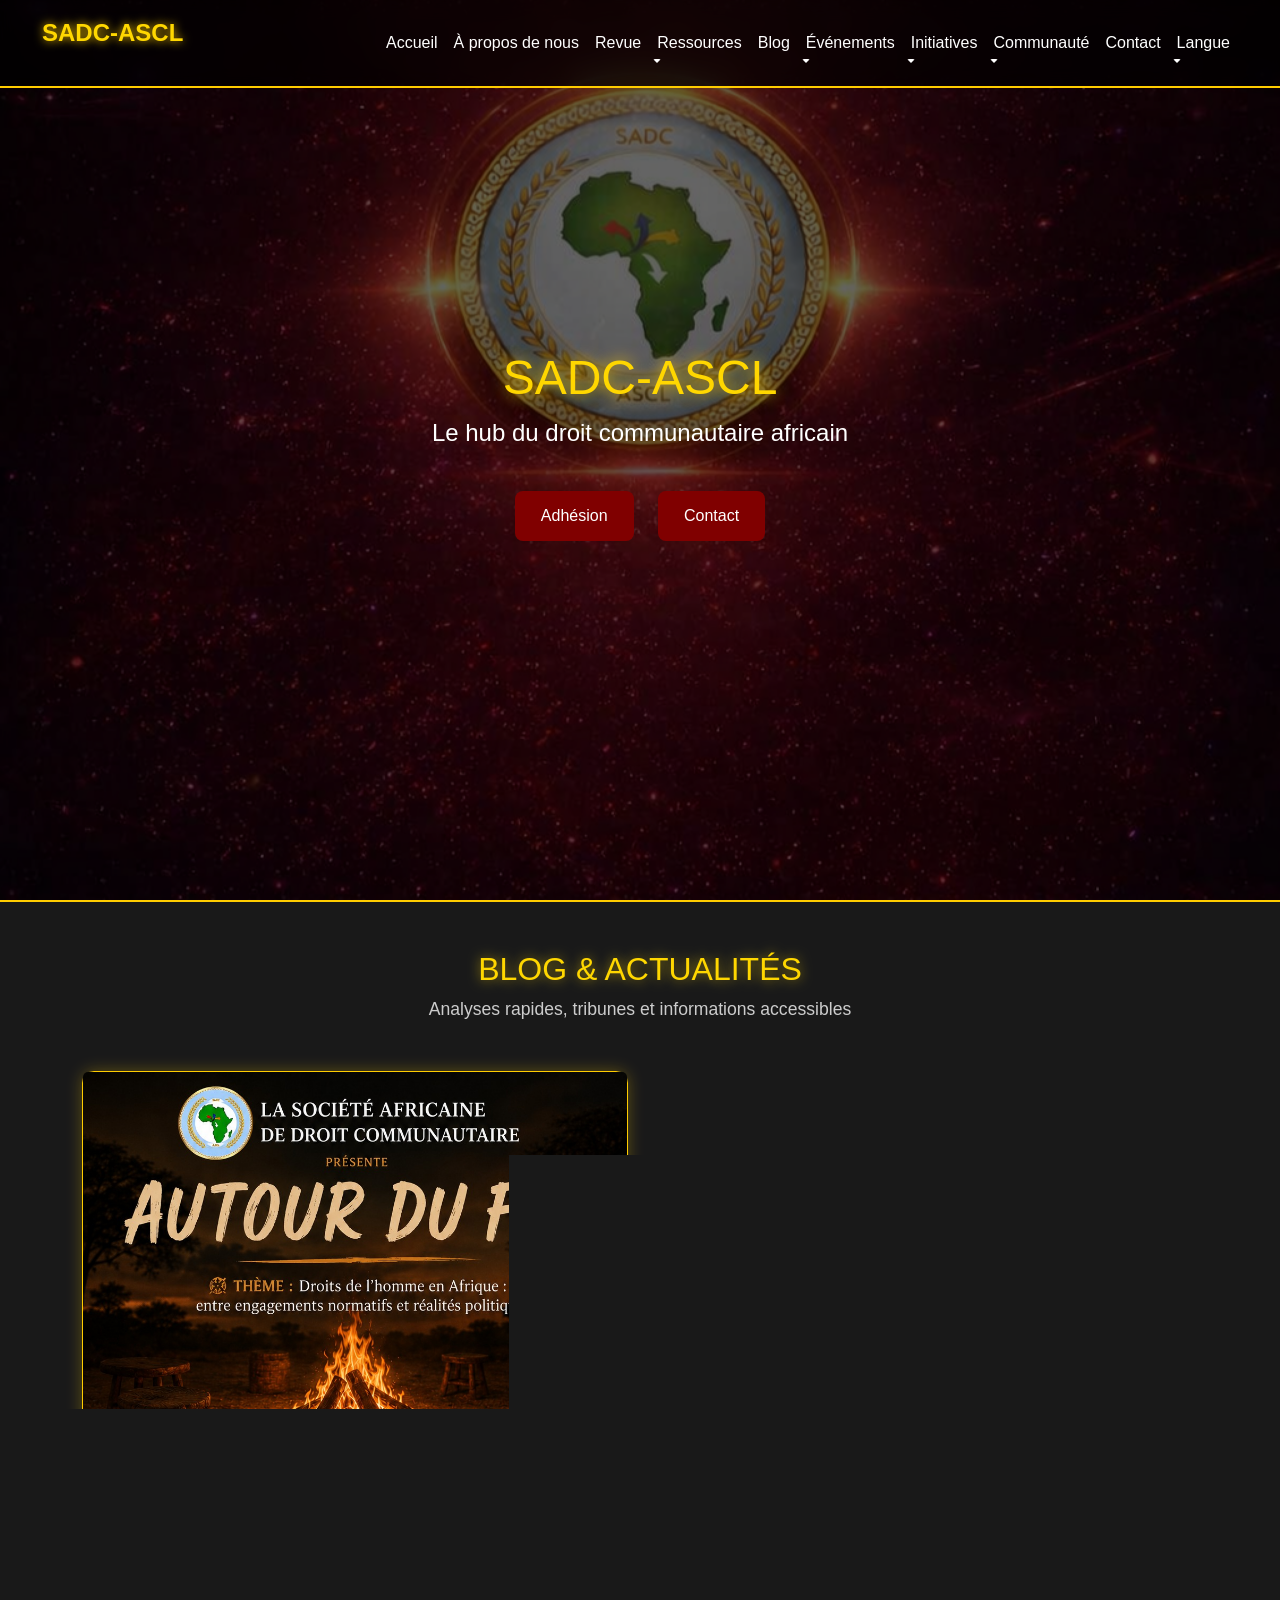
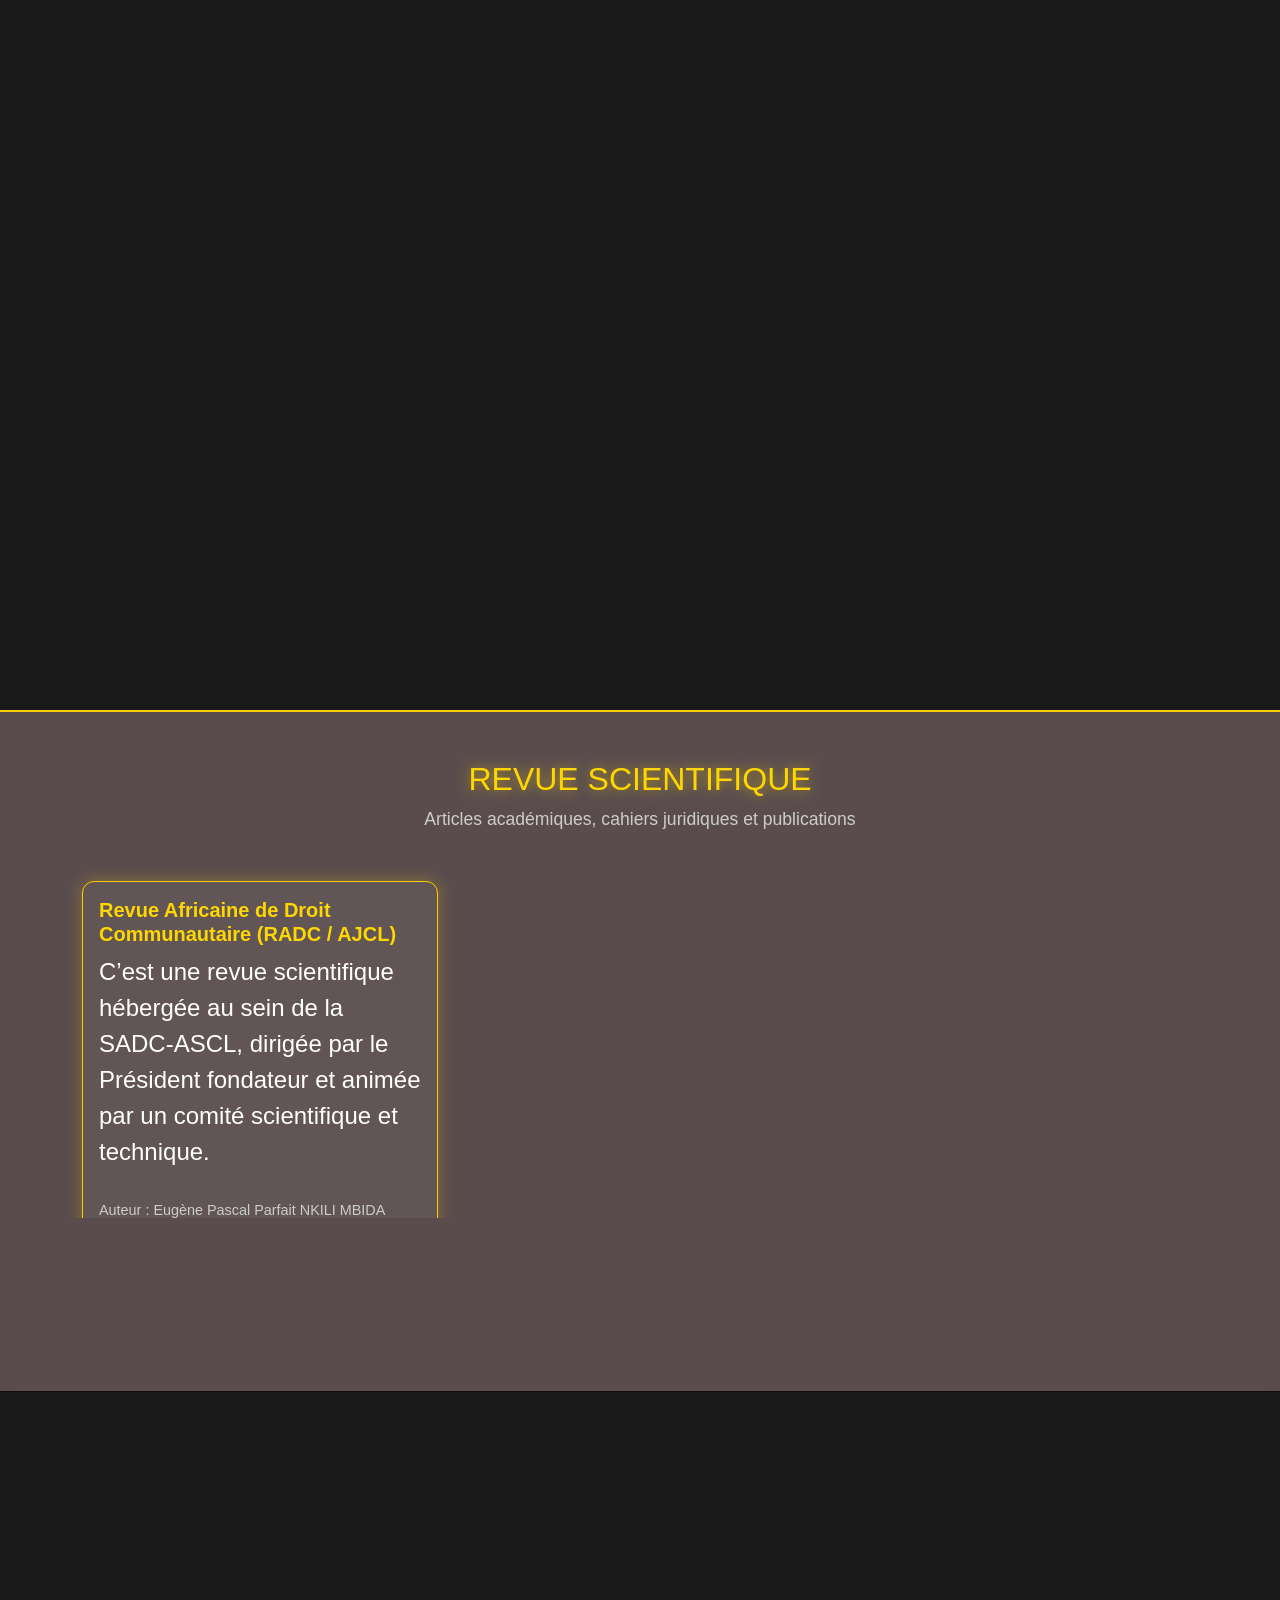
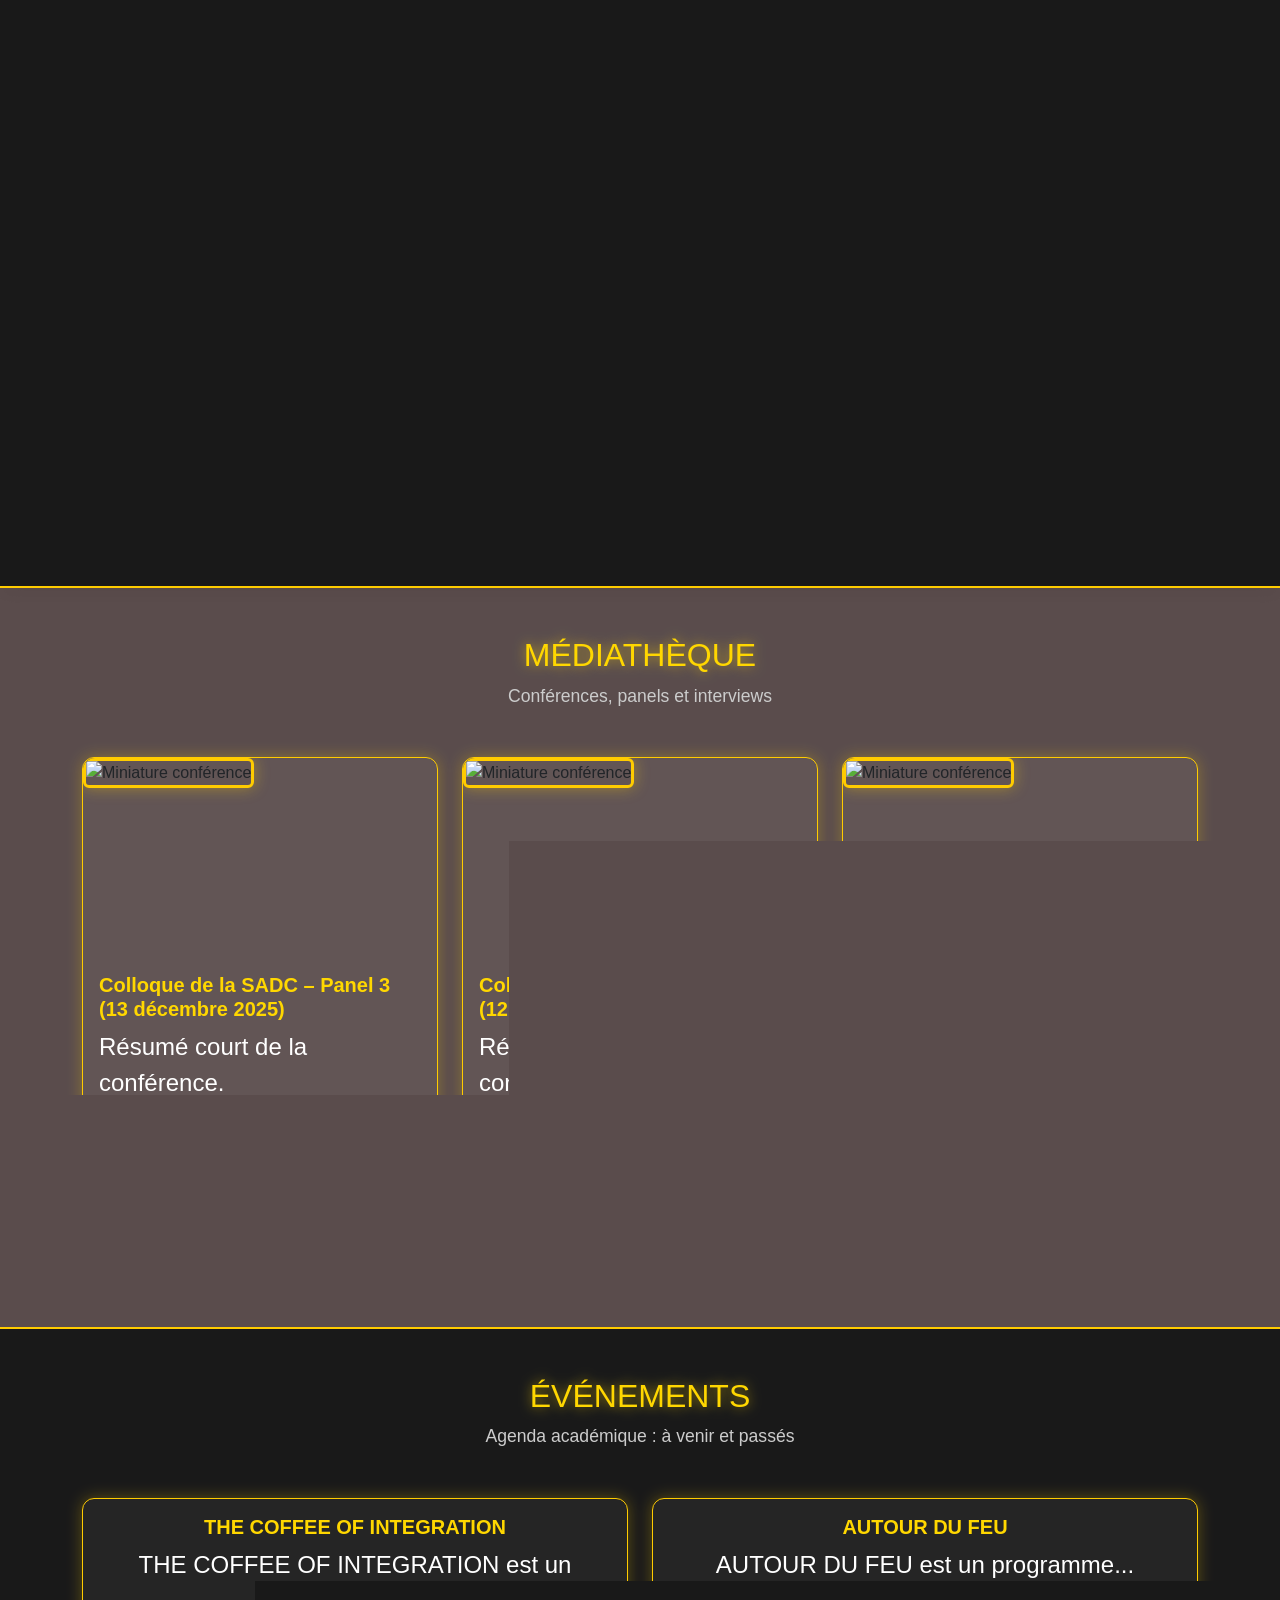
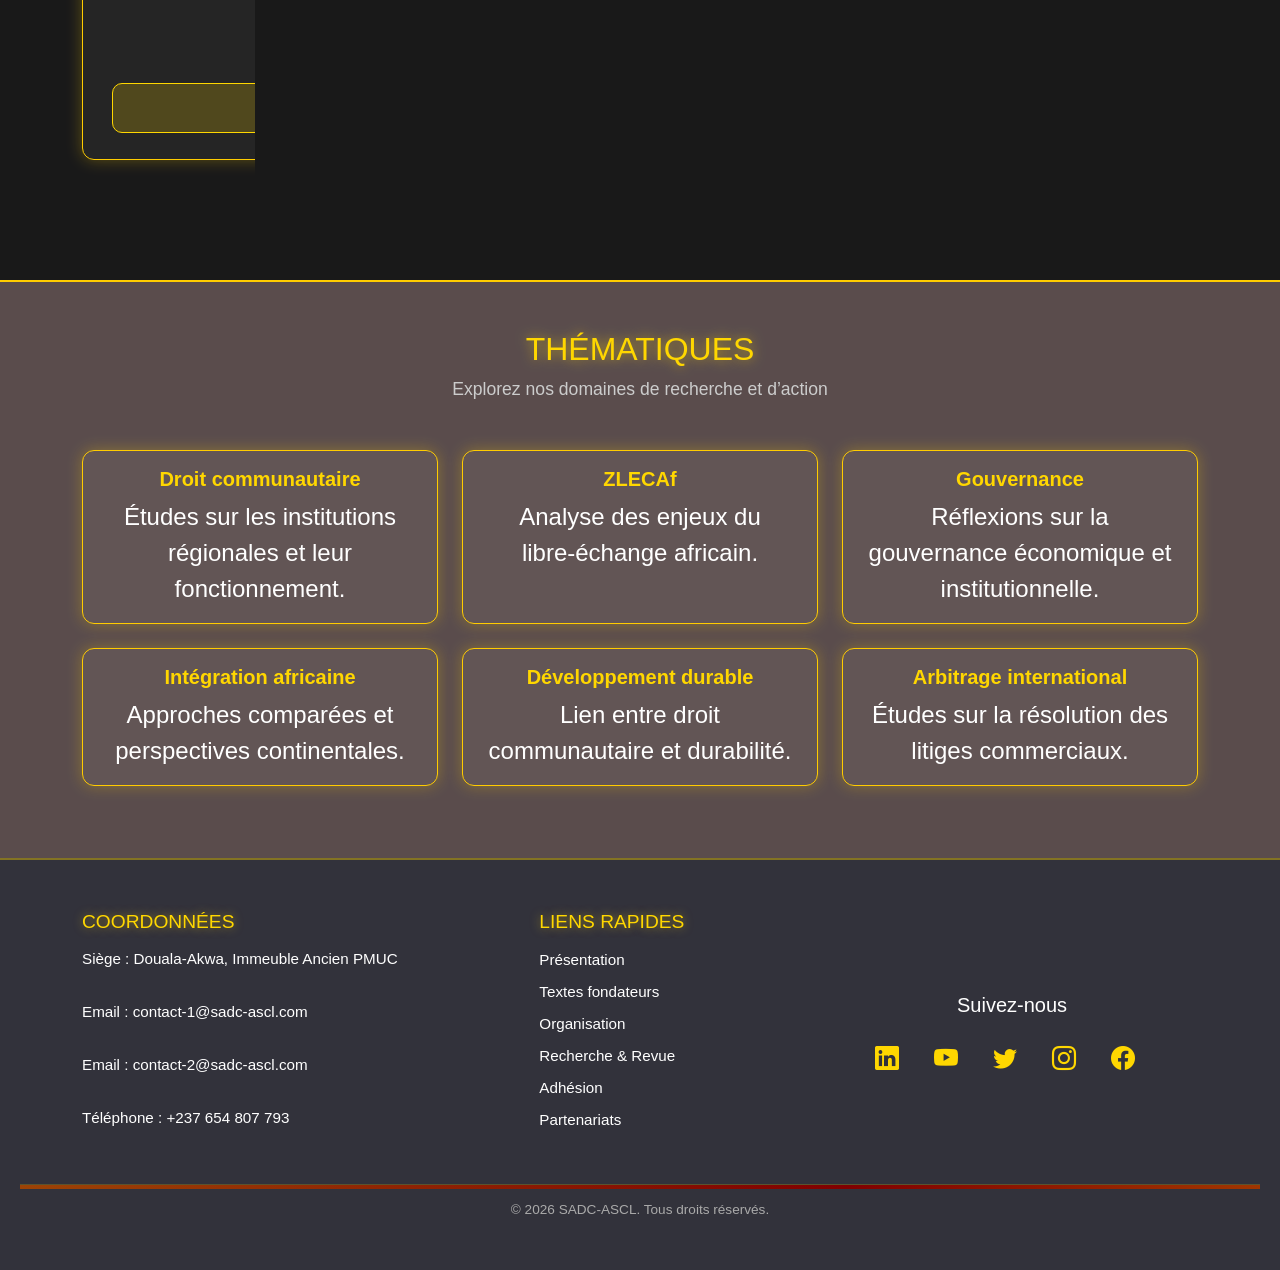
==== commit a76f4e32: "Update index.html" ====
--- a/index.html
+++ b/index.html
@@ -97,7 +97,9 @@
                             <p class="card-text" data-i18n="theme">Thème : Droit de l'homme en Afrique : entre engagements normatifs et réalités politiques.</p>
                             <p class="card-meta" data-i18n="date">17 mai 2026 </p>
                             <p class="card-meta" data-i18n="heure">19:00 (GMT +2) </p>
-                            <p class="card-meta" data-i18n="lieu">Sur Zoom </p>
+                            <p class="card-meta" data-i18n="lieu">Sur Zoom : https://uvsq-fr.zoom.us/j/96759462251?pwd=swOZ8bDwkFINY8YjS8ItM4A3qaoJzY.1 </p>
+                            <p class="card-meta" data-i18n="id_zoom">ID: 967 5946 2251</p>
+                            <p class="card-meta" data-i18n="passcode_zoom">Passcode: 430347</p>
                             <!-- <a href="/Docs/Blog 1 - African Integration Digest's.pdf" class="btn btn-custom" data-i18n="blog-readmore">Lire plus</a> -->
                         </div>
                     </div>
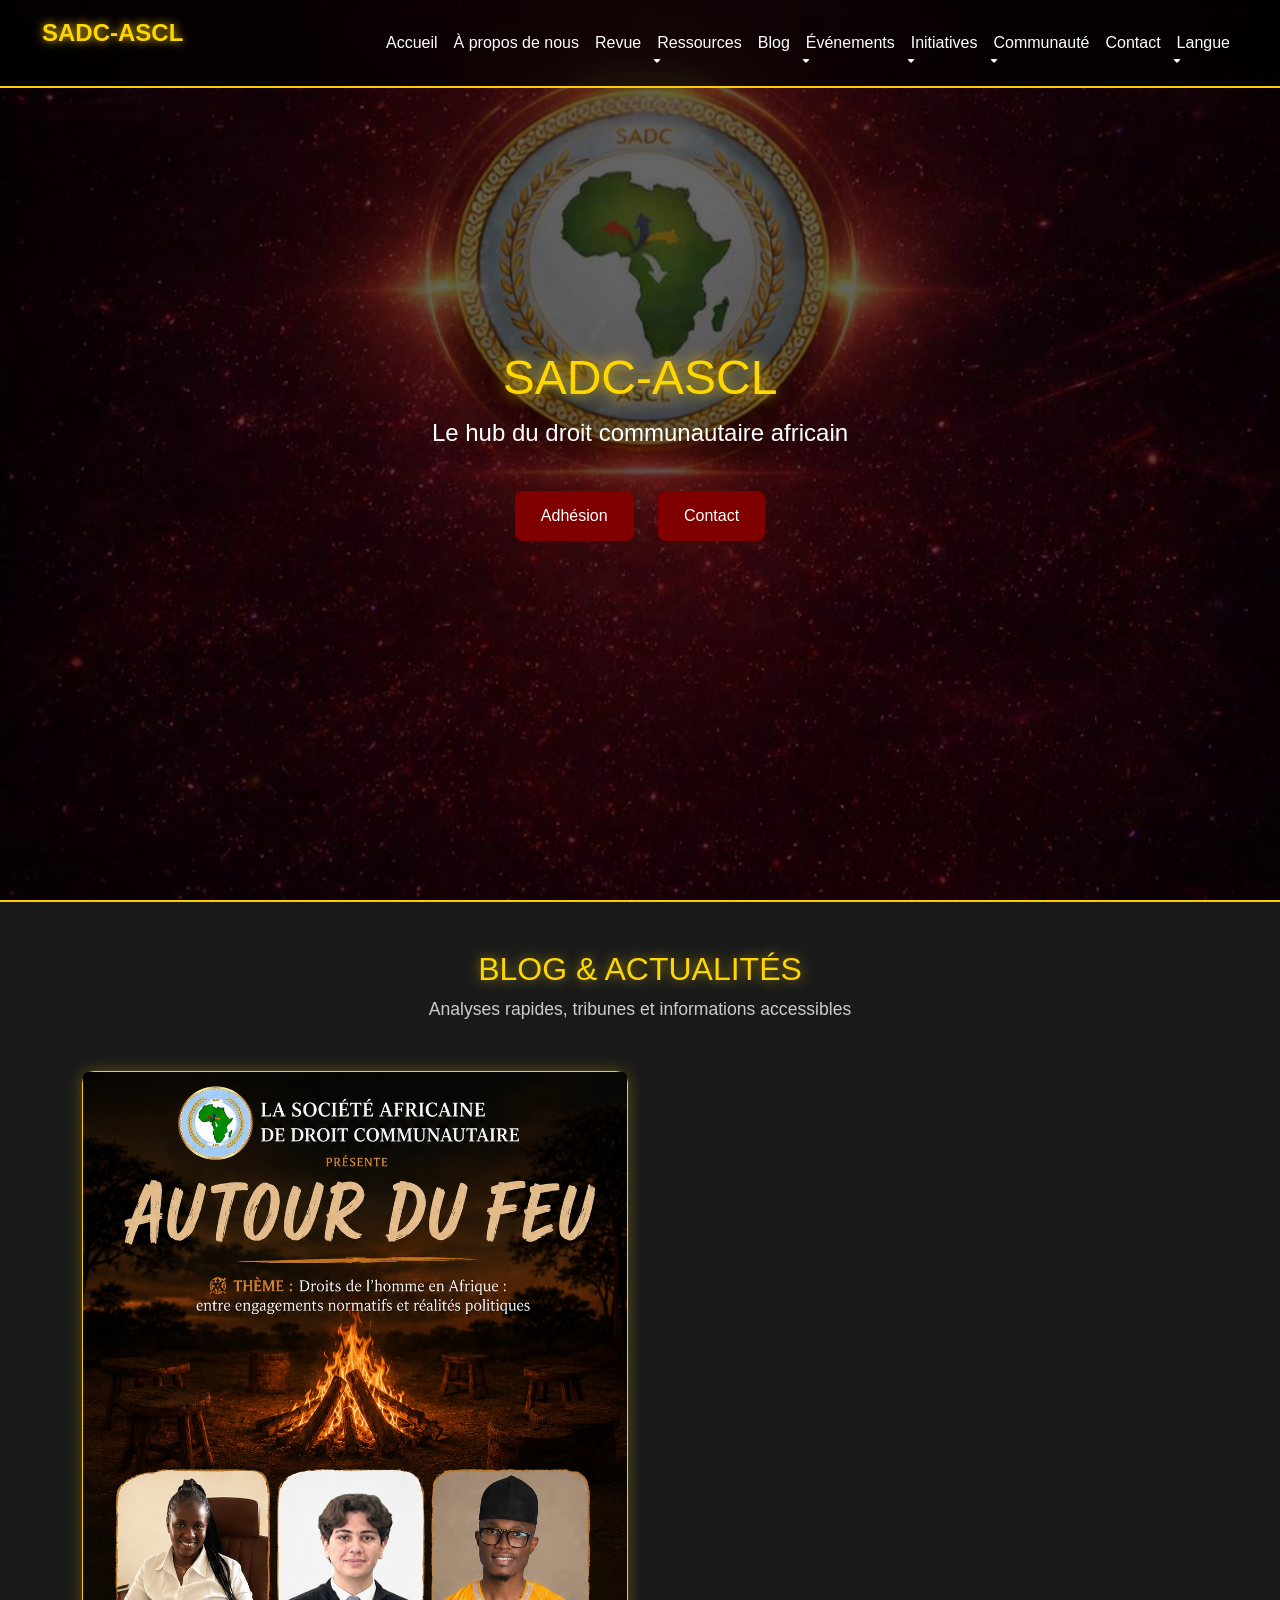
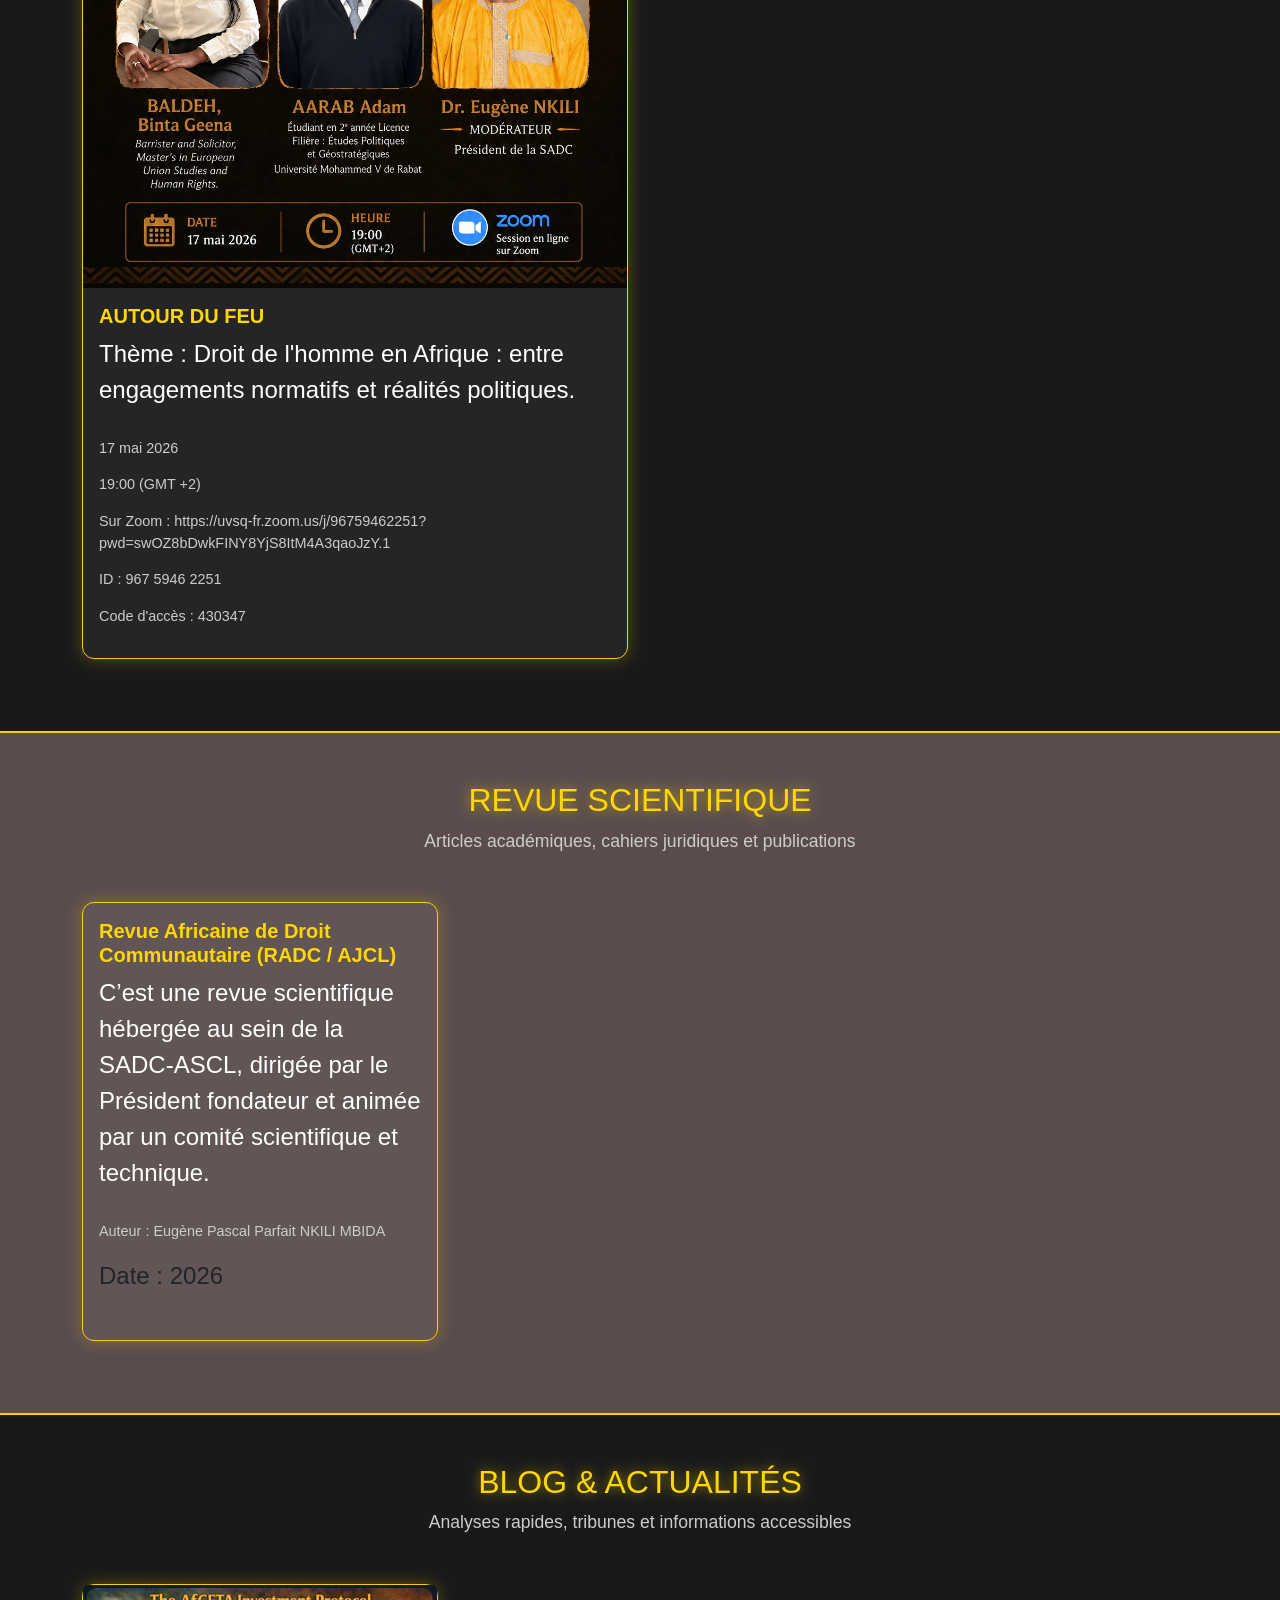
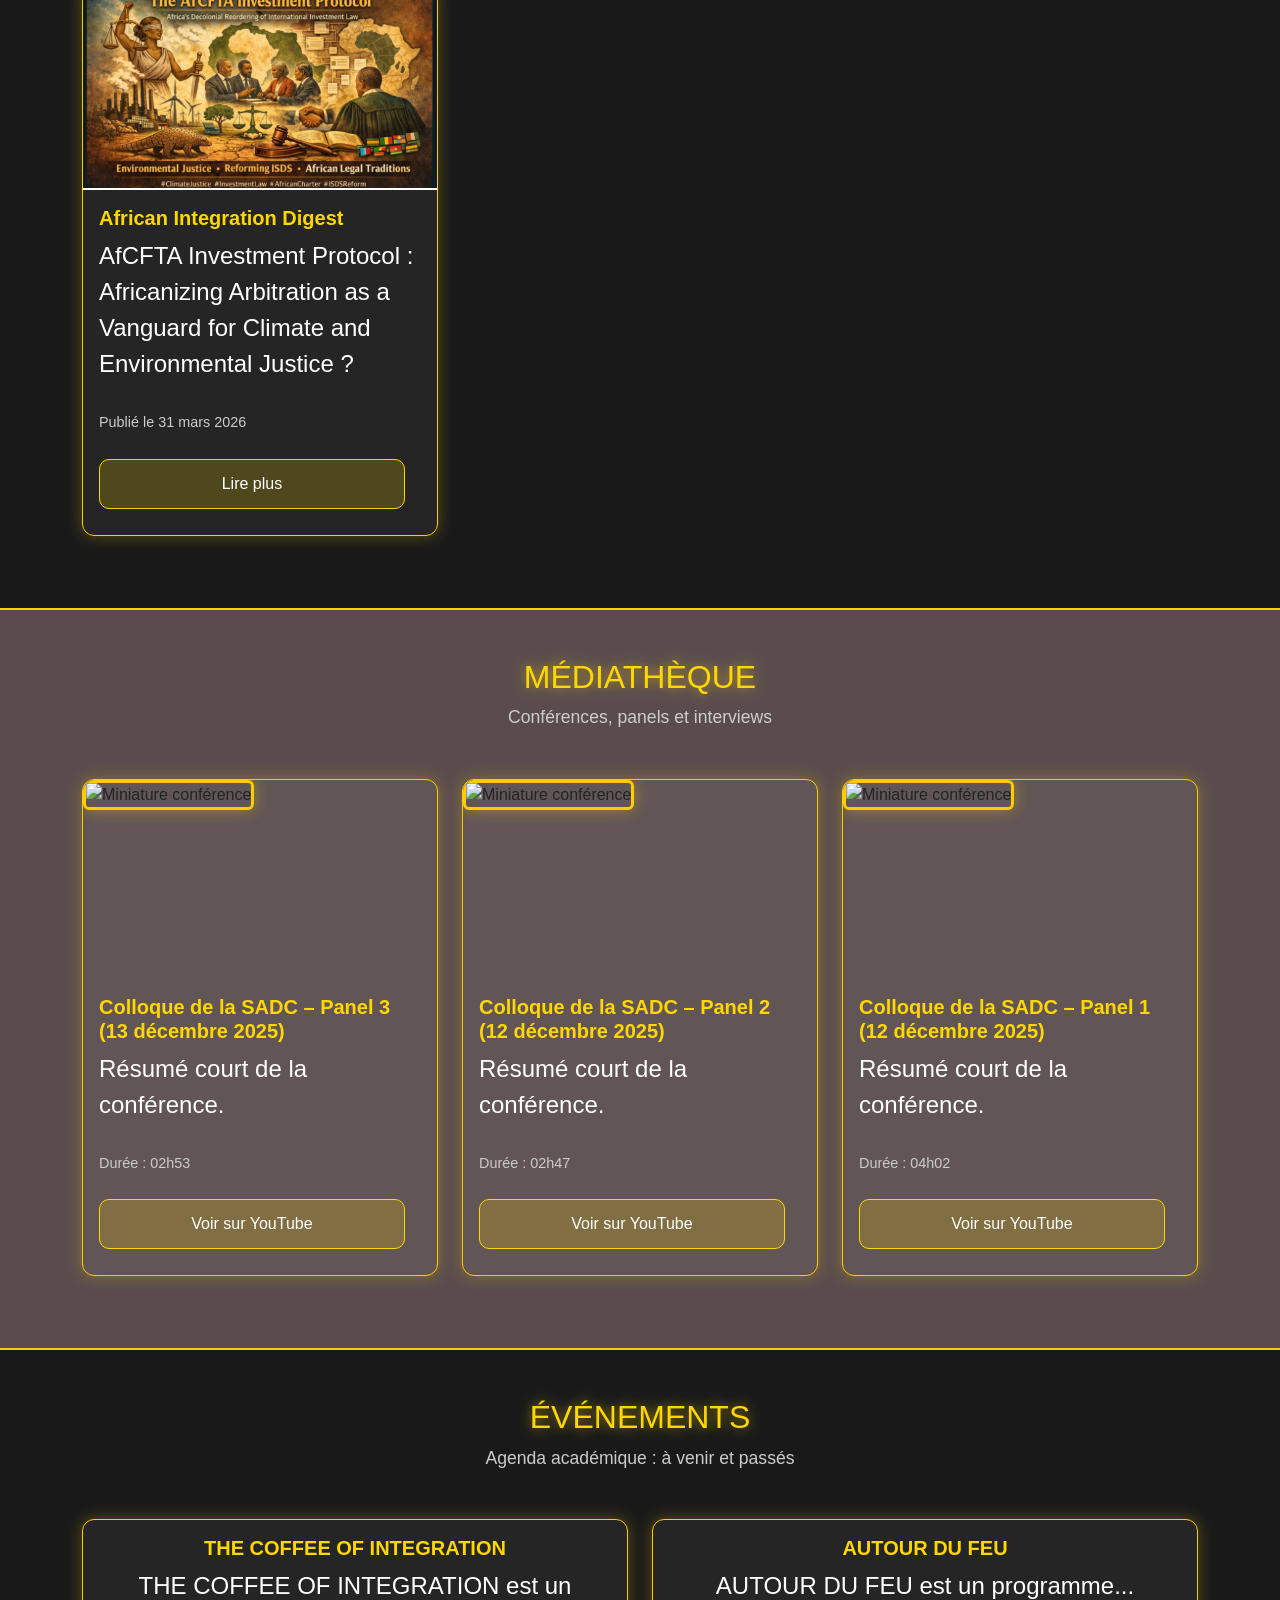
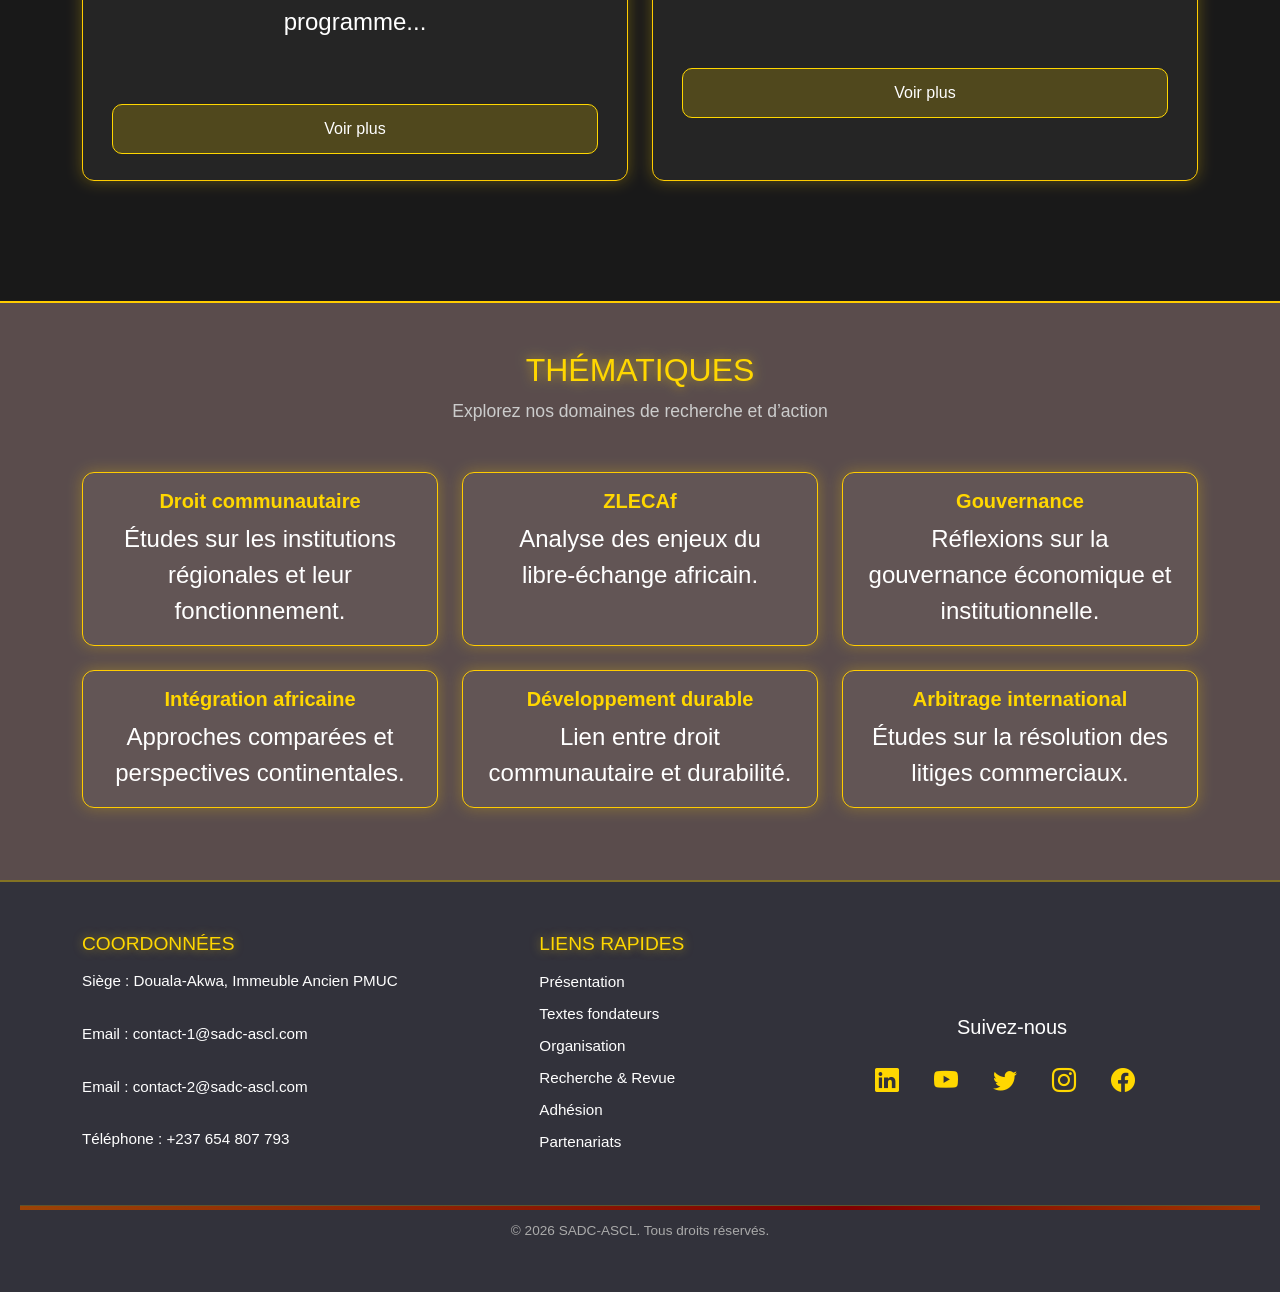
==== commit b78085c9: "Update index.html" ====
--- a/index.html
+++ b/index.html
@@ -97,7 +97,7 @@
                             <p class="card-text" data-i18n="theme">Thème : Droit de l'homme en Afrique : entre engagements normatifs et réalités politiques.</p>
                             <p class="card-meta" data-i18n="date">17 mai 2026 </p>
                             <p class="card-meta" data-i18n="heure">19:00 (GMT +2) </p>
-                            <p class="card-meta" data-i18n="lieu">Sur Zoom : https://uvsq-fr.zoom.us/j/96759462251?pwd=swOZ8bDwkFINY8YjS8ItM4A3qaoJzY.1 </p>
+                            <p class="card-meta" data-i18n="lieu_zoom">Sur Zoom : https://uvsq-fr.zoom.us/j/96759462251?pwd=swOZ8bDwkFINY8YjS8ItM4A3qaoJzY.1 </p>
                             <p class="card-meta" data-i18n="id_zoom">ID: 967 5946 2251</p>
                             <p class="card-meta" data-i18n="passcode_zoom">Passcode: 430347</p>
                             <!-- <a href="/Docs/Blog 1 - African Integration Digest's.pdf" class="btn btn-custom" data-i18n="blog-readmore">Lire plus</a> -->
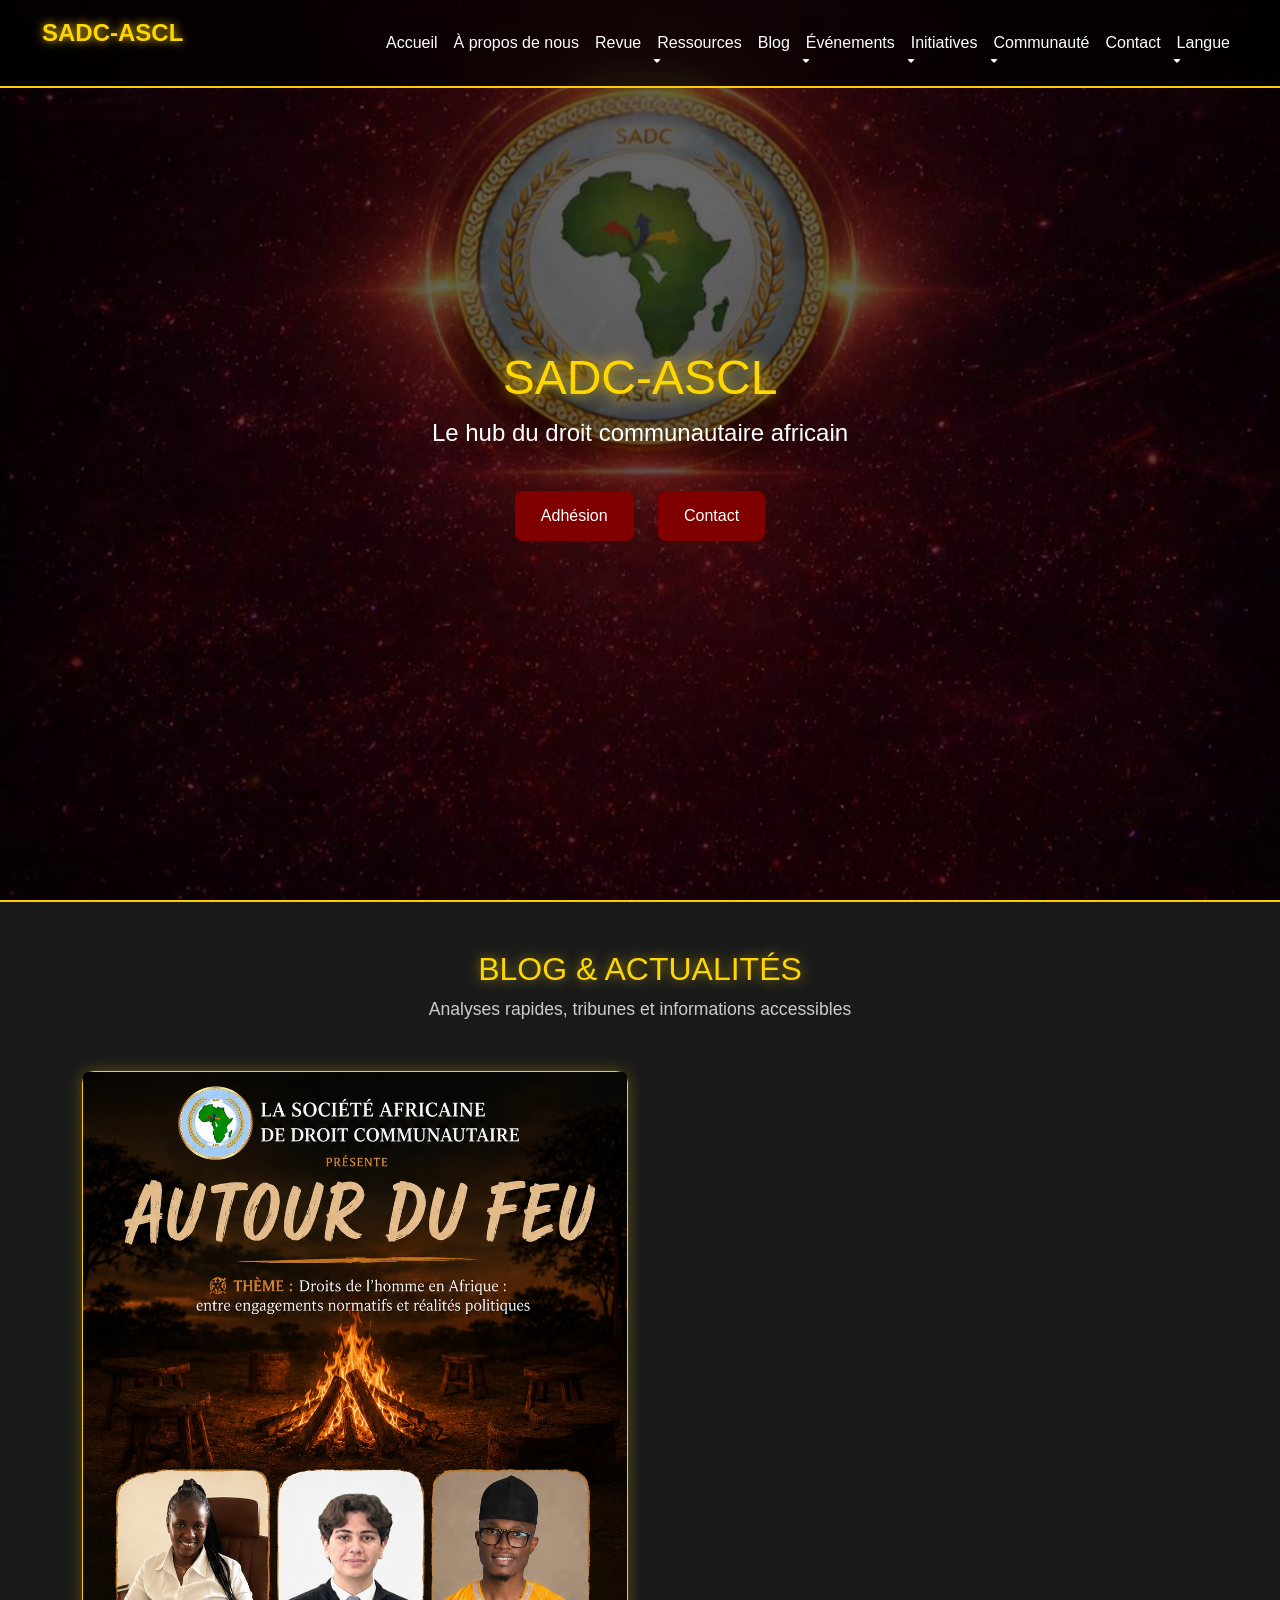
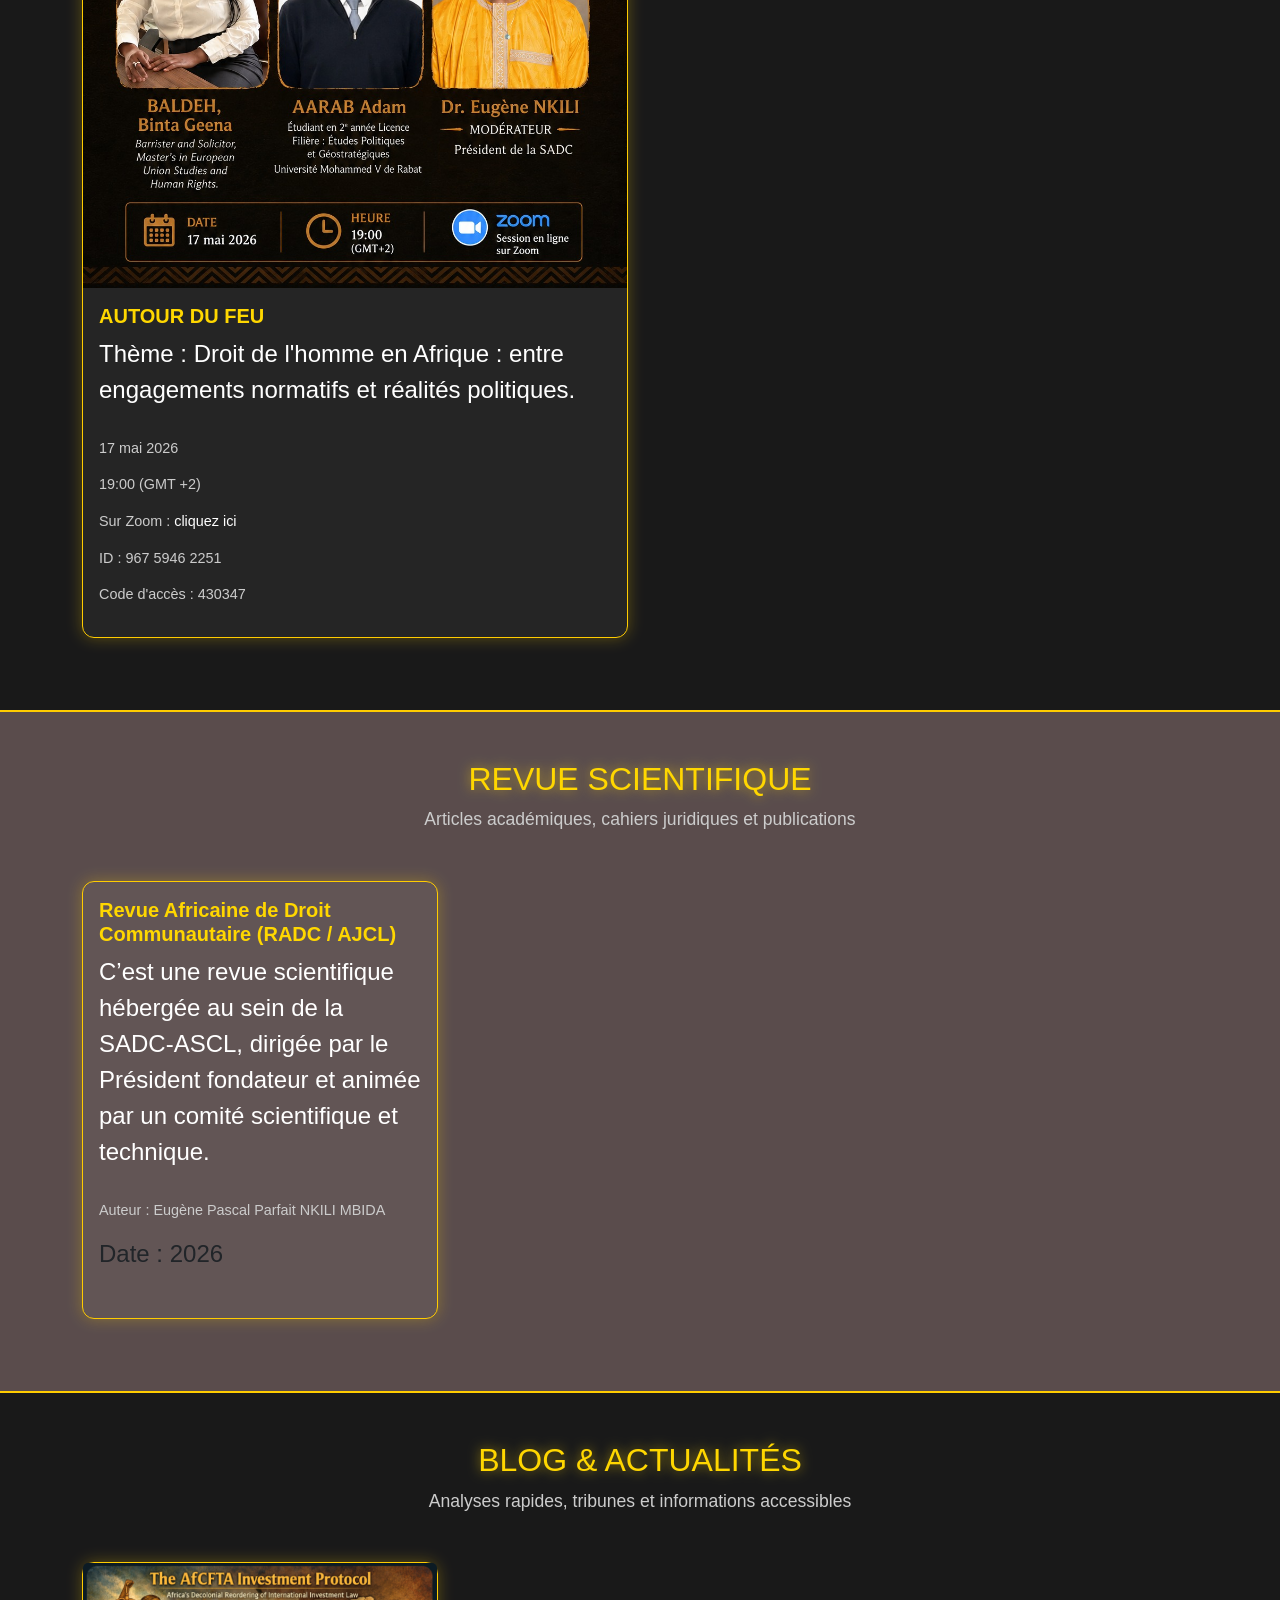
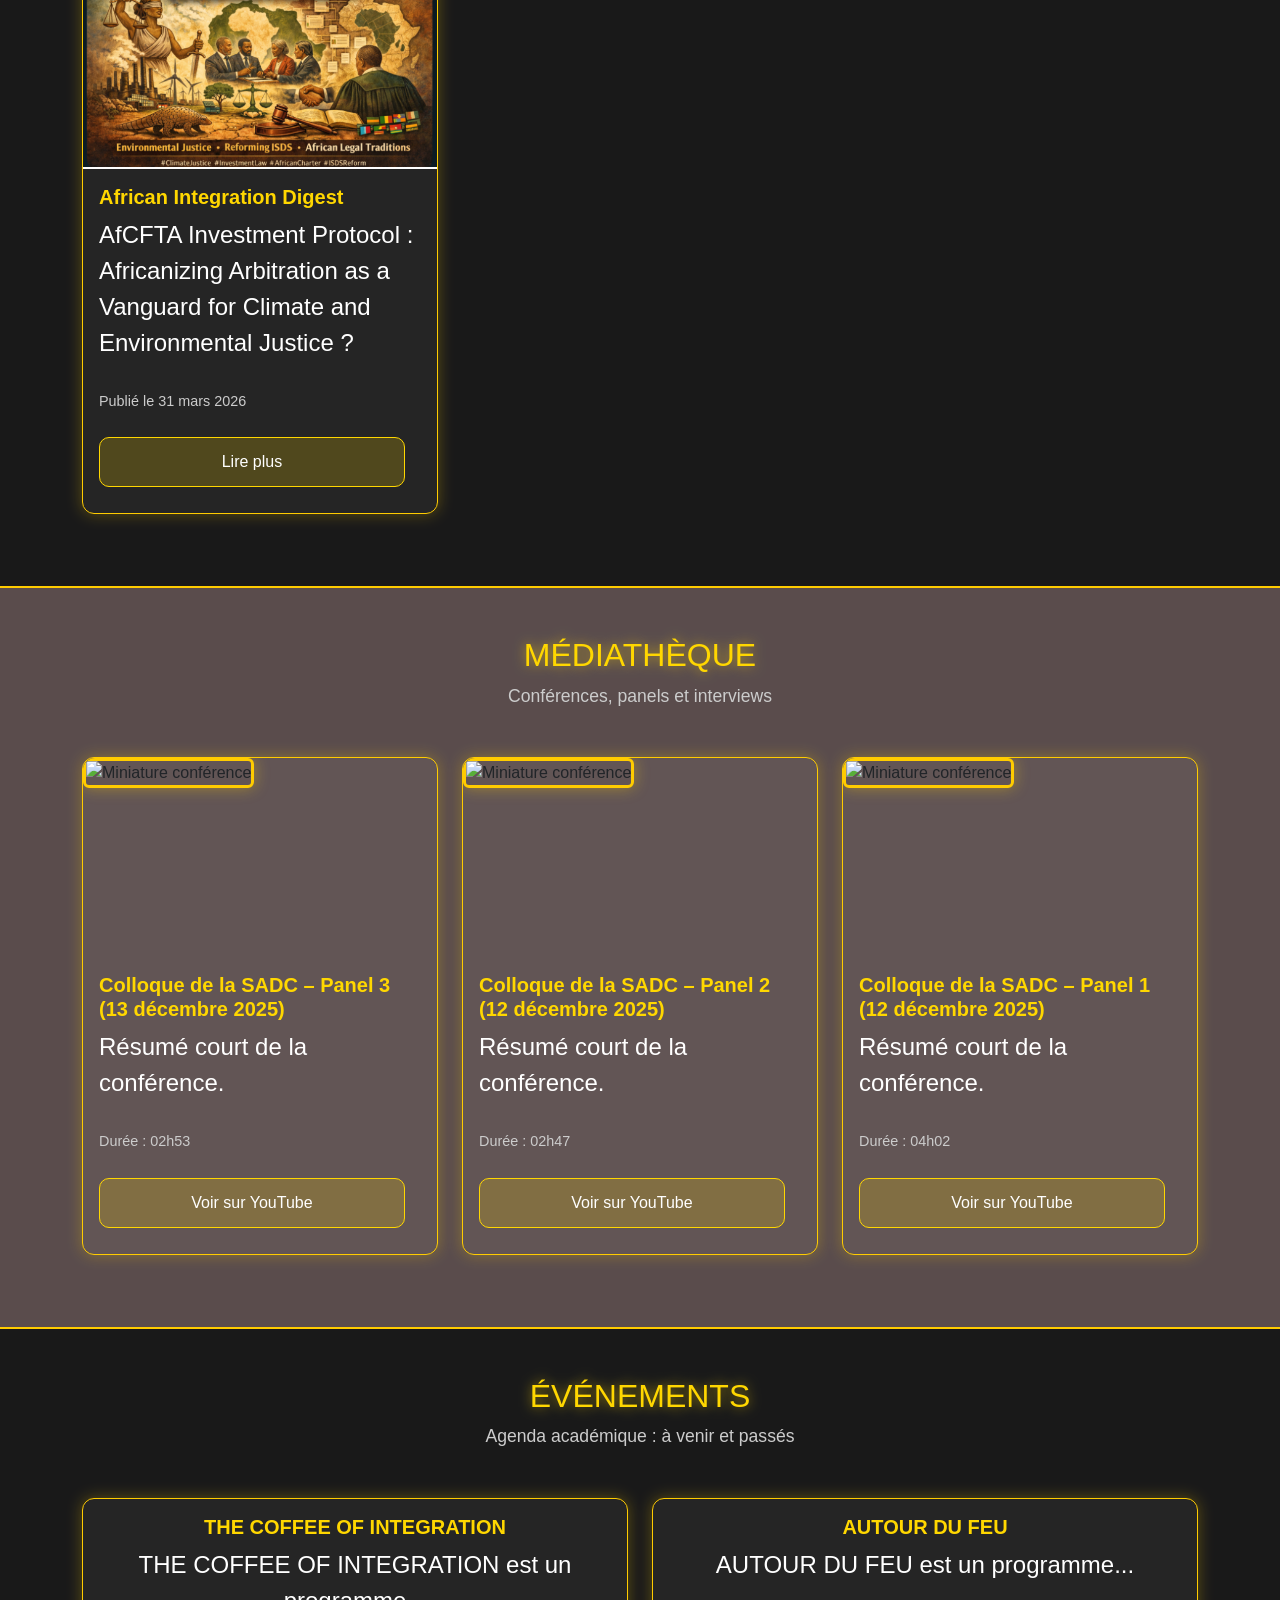
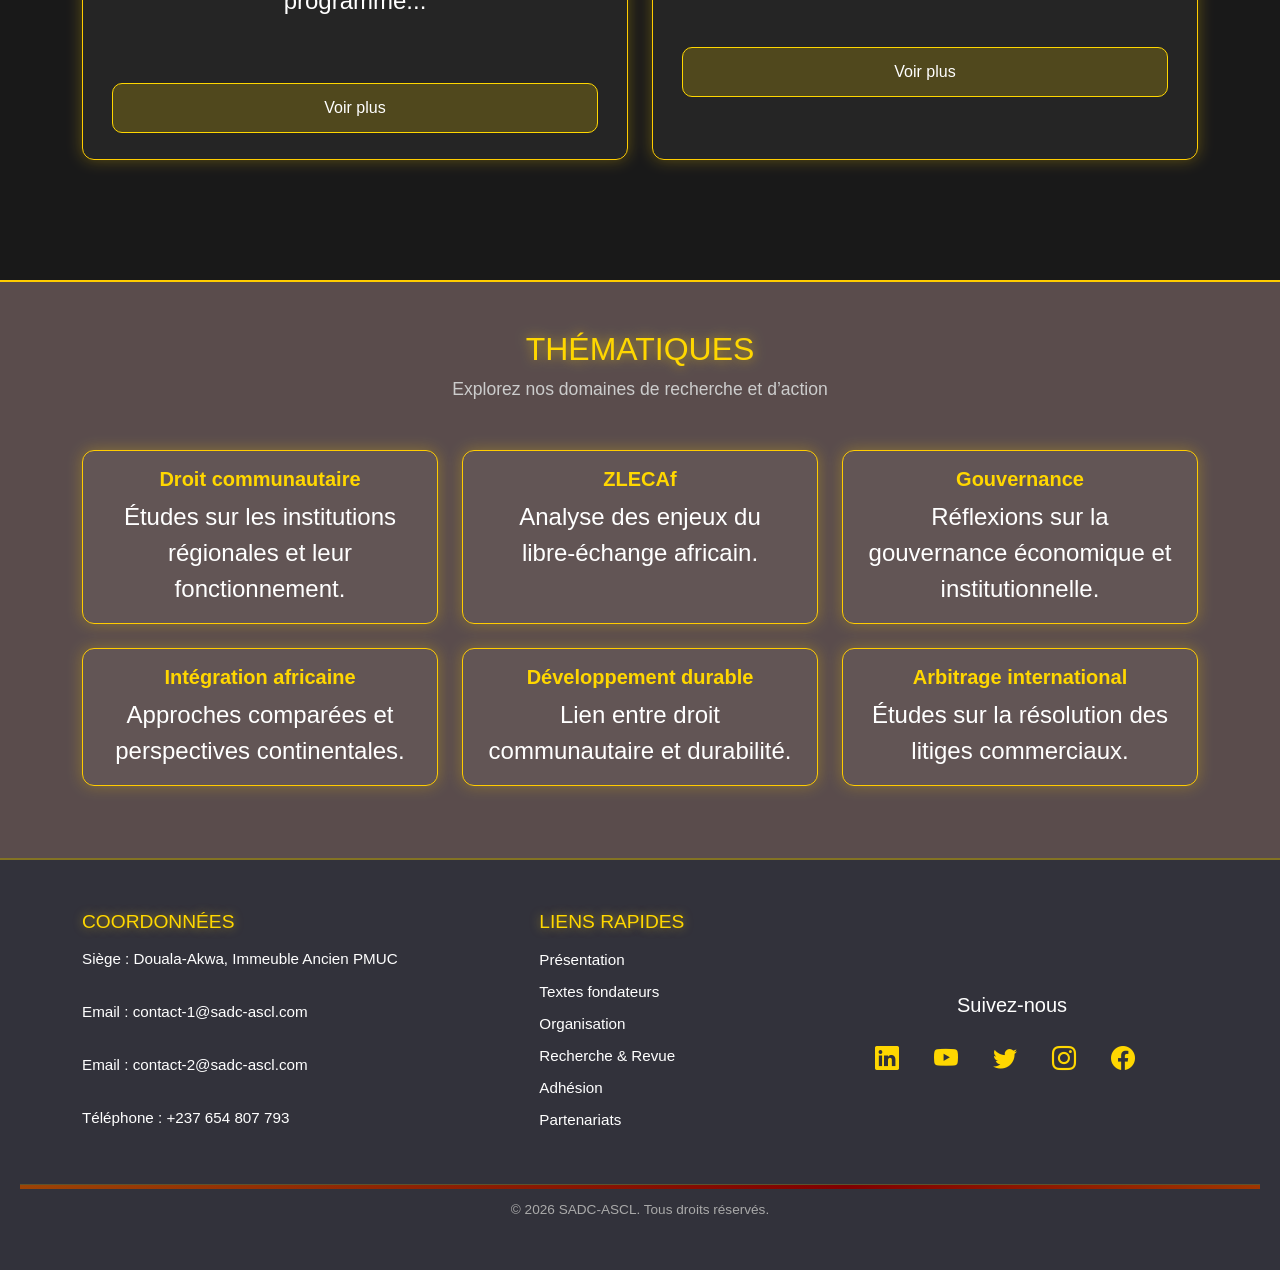
==== commit 7967f3da: "Update index.html" ====
--- a/index.html
+++ b/index.html
@@ -97,7 +97,11 @@
                             <p class="card-text" data-i18n="theme">Thème : Droit de l'homme en Afrique : entre engagements normatifs et réalités politiques.</p>
                             <p class="card-meta" data-i18n="date">17 mai 2026 </p>
                             <p class="card-meta" data-i18n="heure">19:00 (GMT +2) </p>
-                            <p class="card-meta" data-i18n="lieu_zoom">Sur Zoom : https://uvsq-fr.zoom.us/j/96759462251?pwd=swOZ8bDwkFINY8YjS8ItM4A3qaoJzY.1 </p>
+                            <p class="card-meta">
+                                <span data-i18n="lieu_zoom">Sur Zoom :</span>
+                                <a href="https://uvsq-fr.zoom.us/j/96759462251?pwd=swOZ8bDwkFINY8YjS8ItM4A3qaoJzY.1" 
+                                    class="lien" data-i18n="click_zoom">cliquez ici</a>
+                            </p>
                             <p class="card-meta" data-i18n="id_zoom">ID: 967 5946 2251</p>
                             <p class="card-meta" data-i18n="passcode_zoom">Passcode: 430347</p>
                             <!-- <a href="/Docs/Blog 1 - African Integration Digest's.pdf" class="btn btn-custom" data-i18n="blog-readmore">Lire plus</a> -->
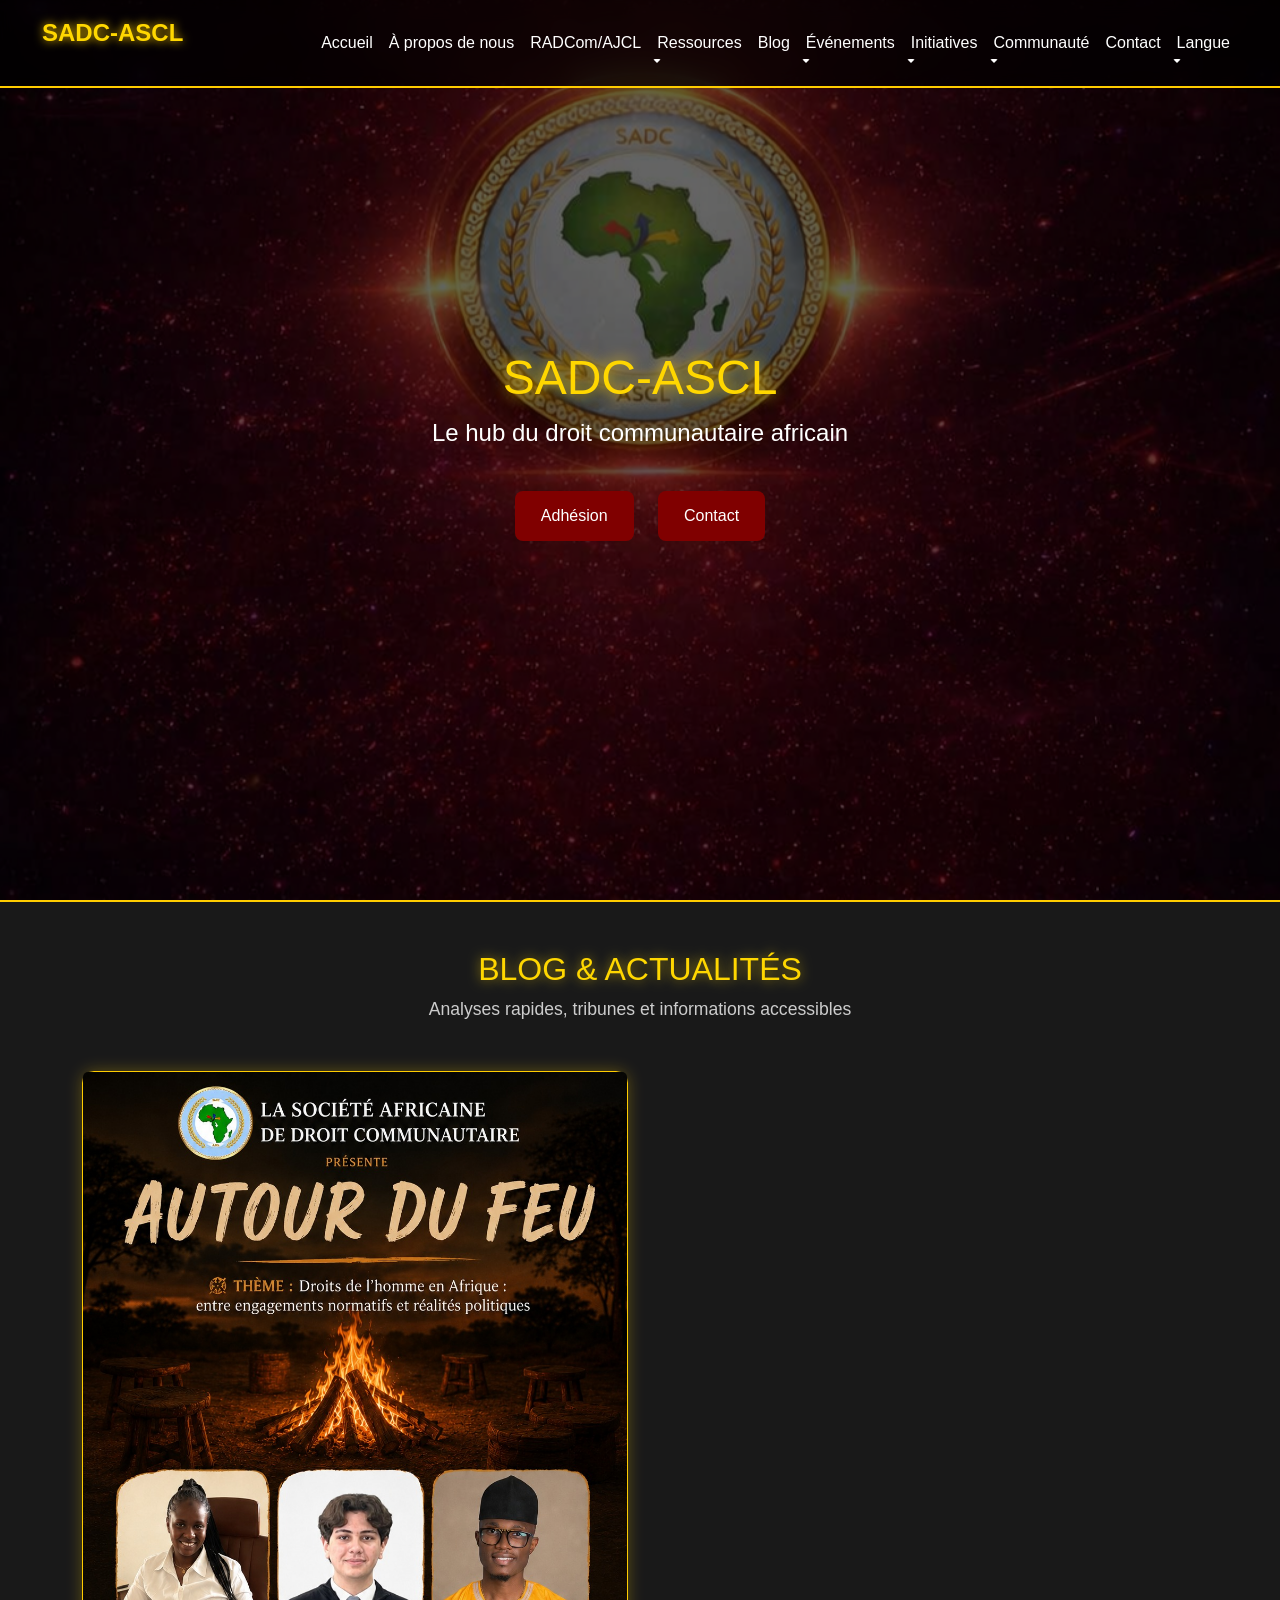
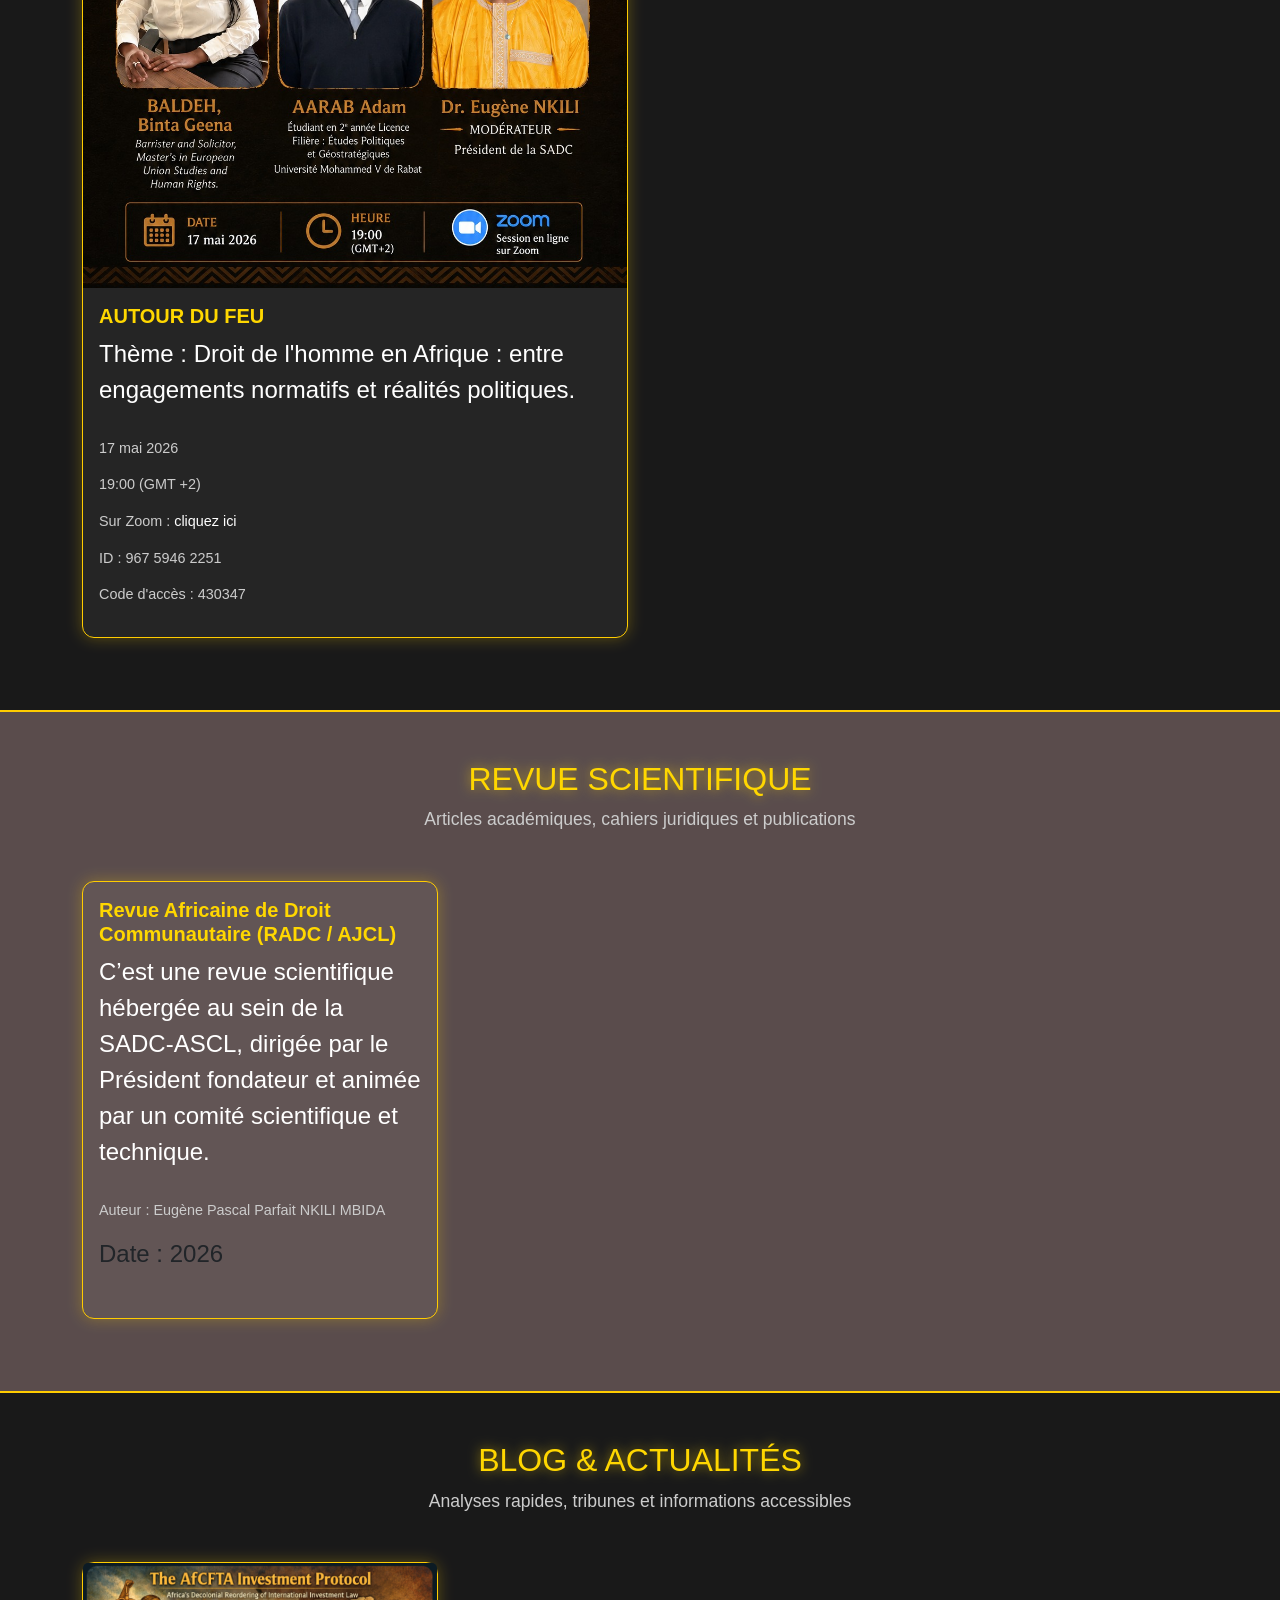
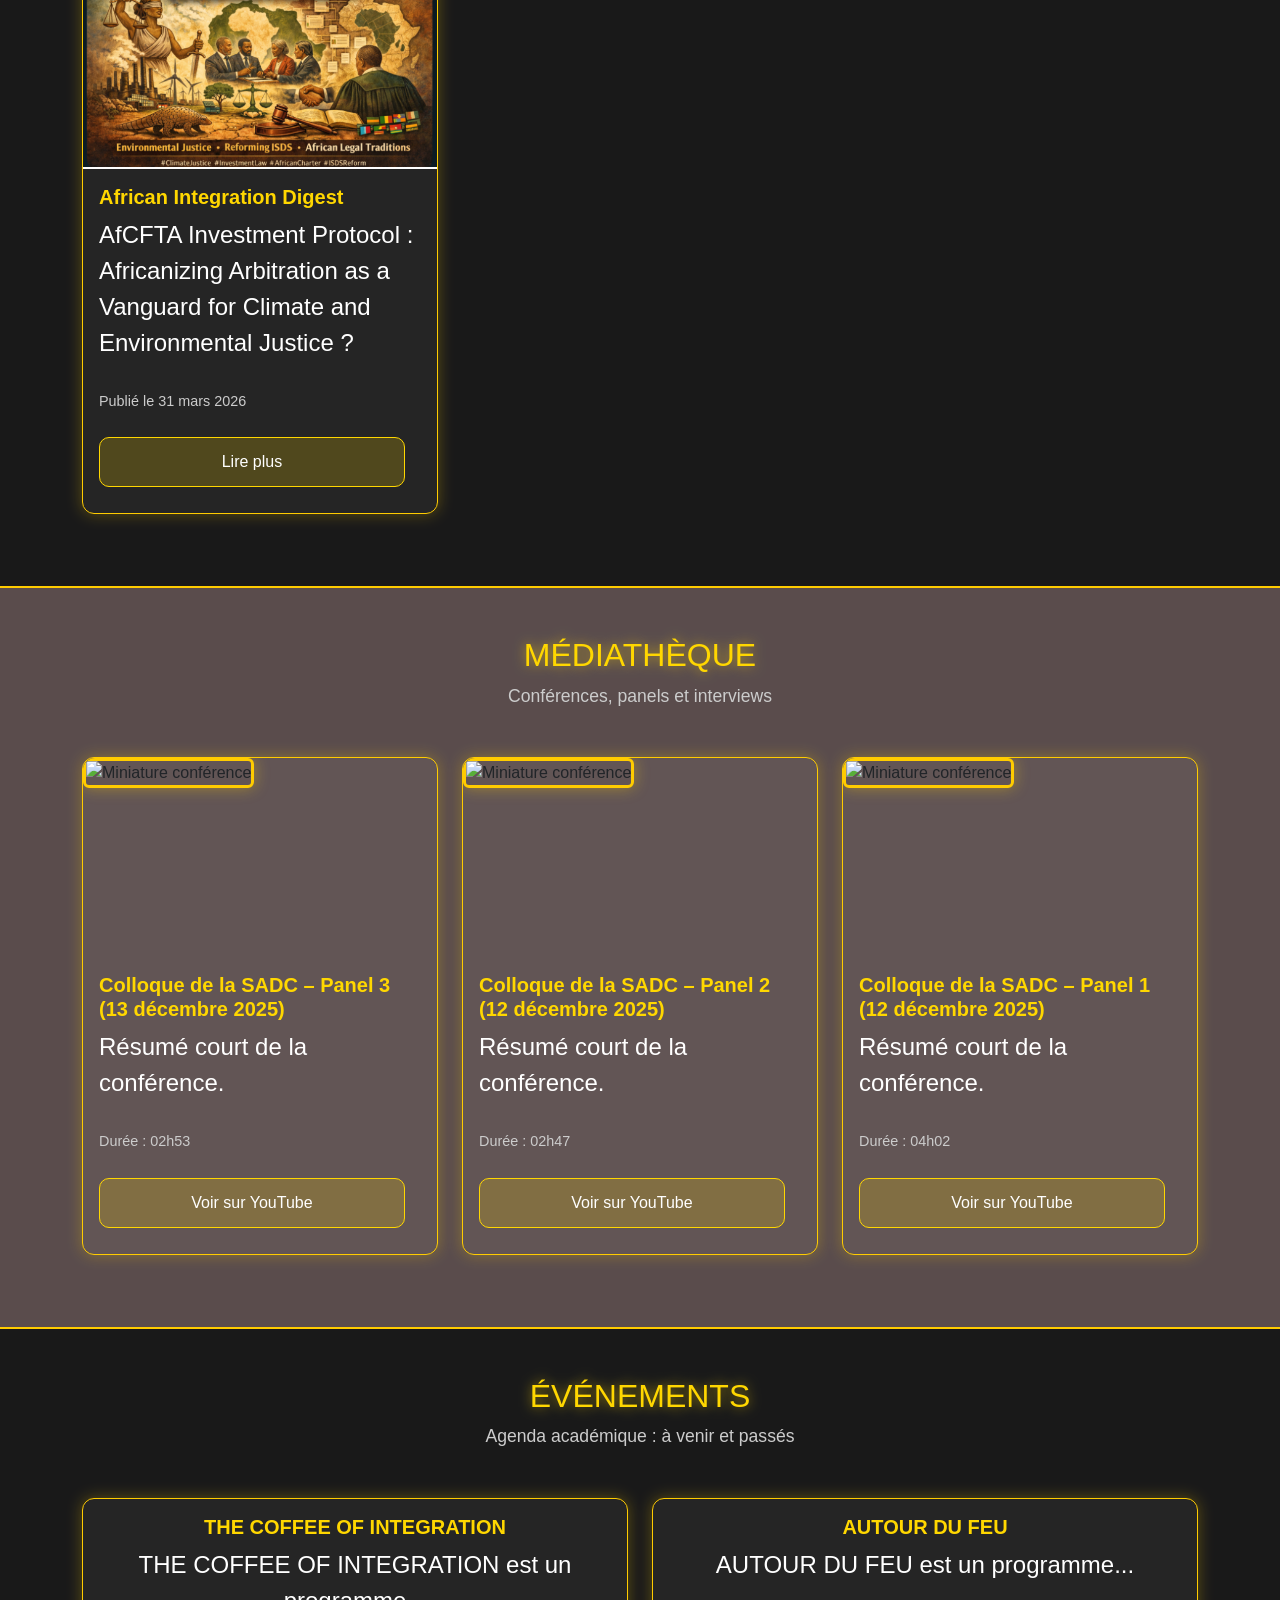
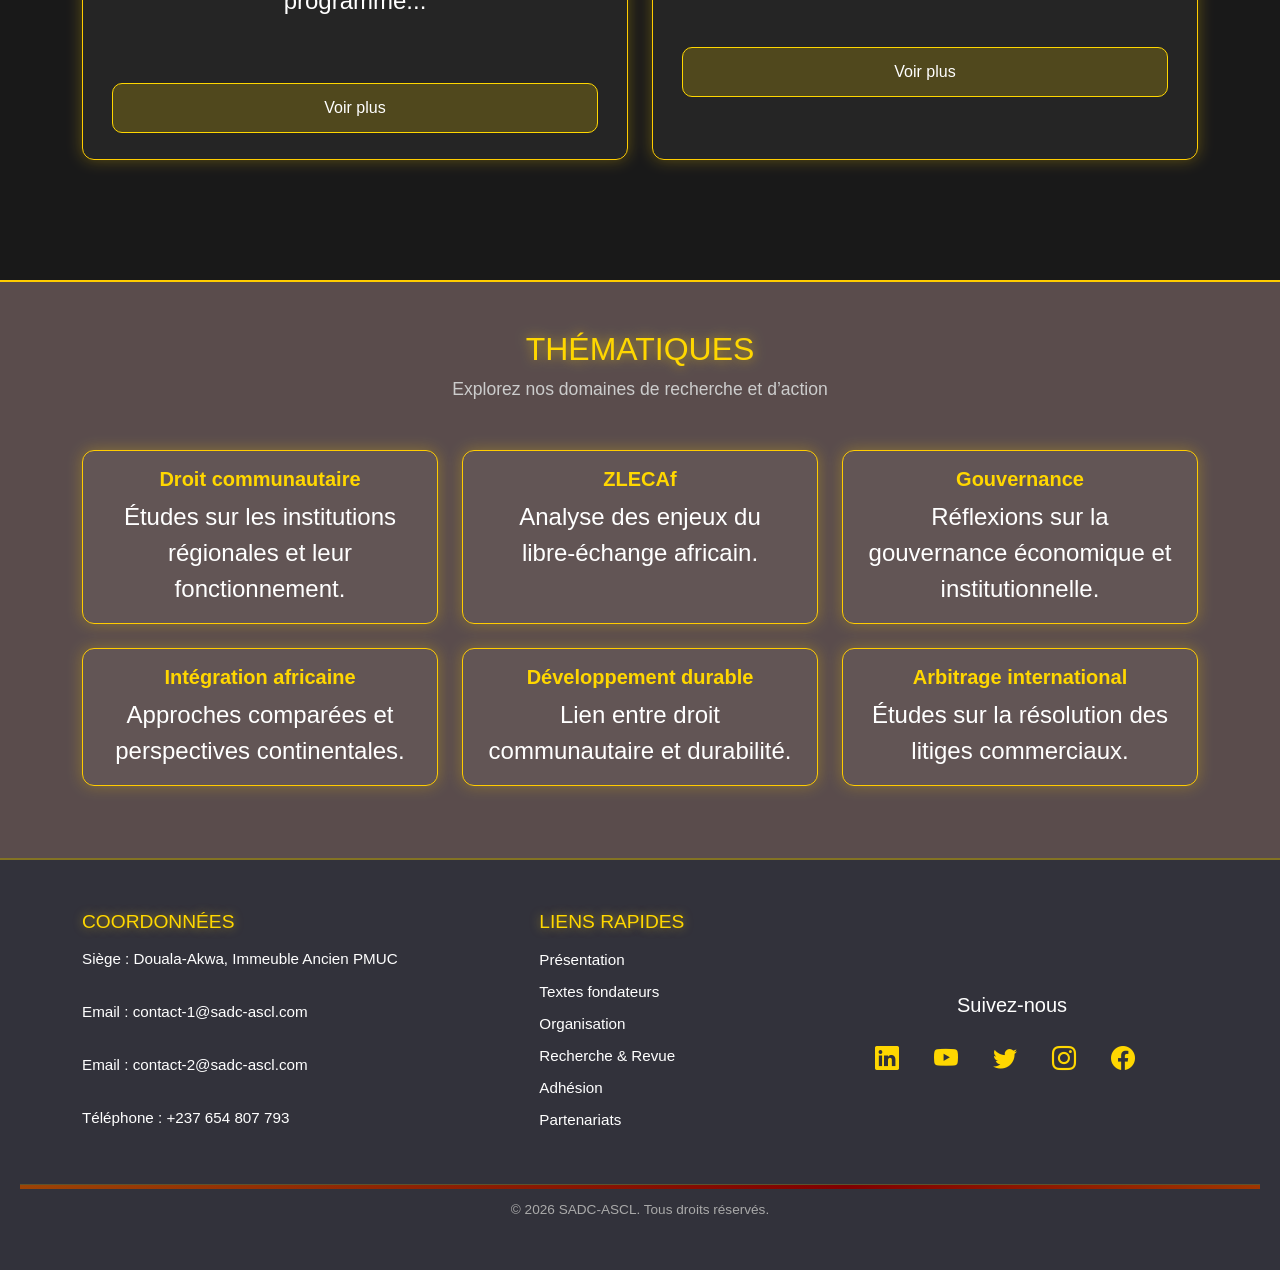
==== commit 707a8528: "Update index.html" ====
--- a/index.html
+++ b/index.html
@@ -35,7 +35,7 @@
                 <ul class="navbar-nav ms-auto">
                     <li class="nav-item"><a class="nav-link" data-i18n="accueil" href="#">Accueil</a></li>
                     <li class="nav-item"><a class="nav-link" data-i18n="apropos" href="/about.html">A propos de nous</a></li>
-                    <li class="nav-item"><a class="nav-link" data-i18n="revue" href="/revue.html">Revue</a></li>
+                    <li class="nav-item"><a class="nav-link" href="/revue.html">RADCom/AJCL</a></li>
                     <li class="nav-item dropdown">
                         <a class="nav-link dropdown-toggle" data-i18n="ressources" href="" role="button" data-bs-toggle="dropdown">Ressources</a>
                         <ul class="dropdown-menu">
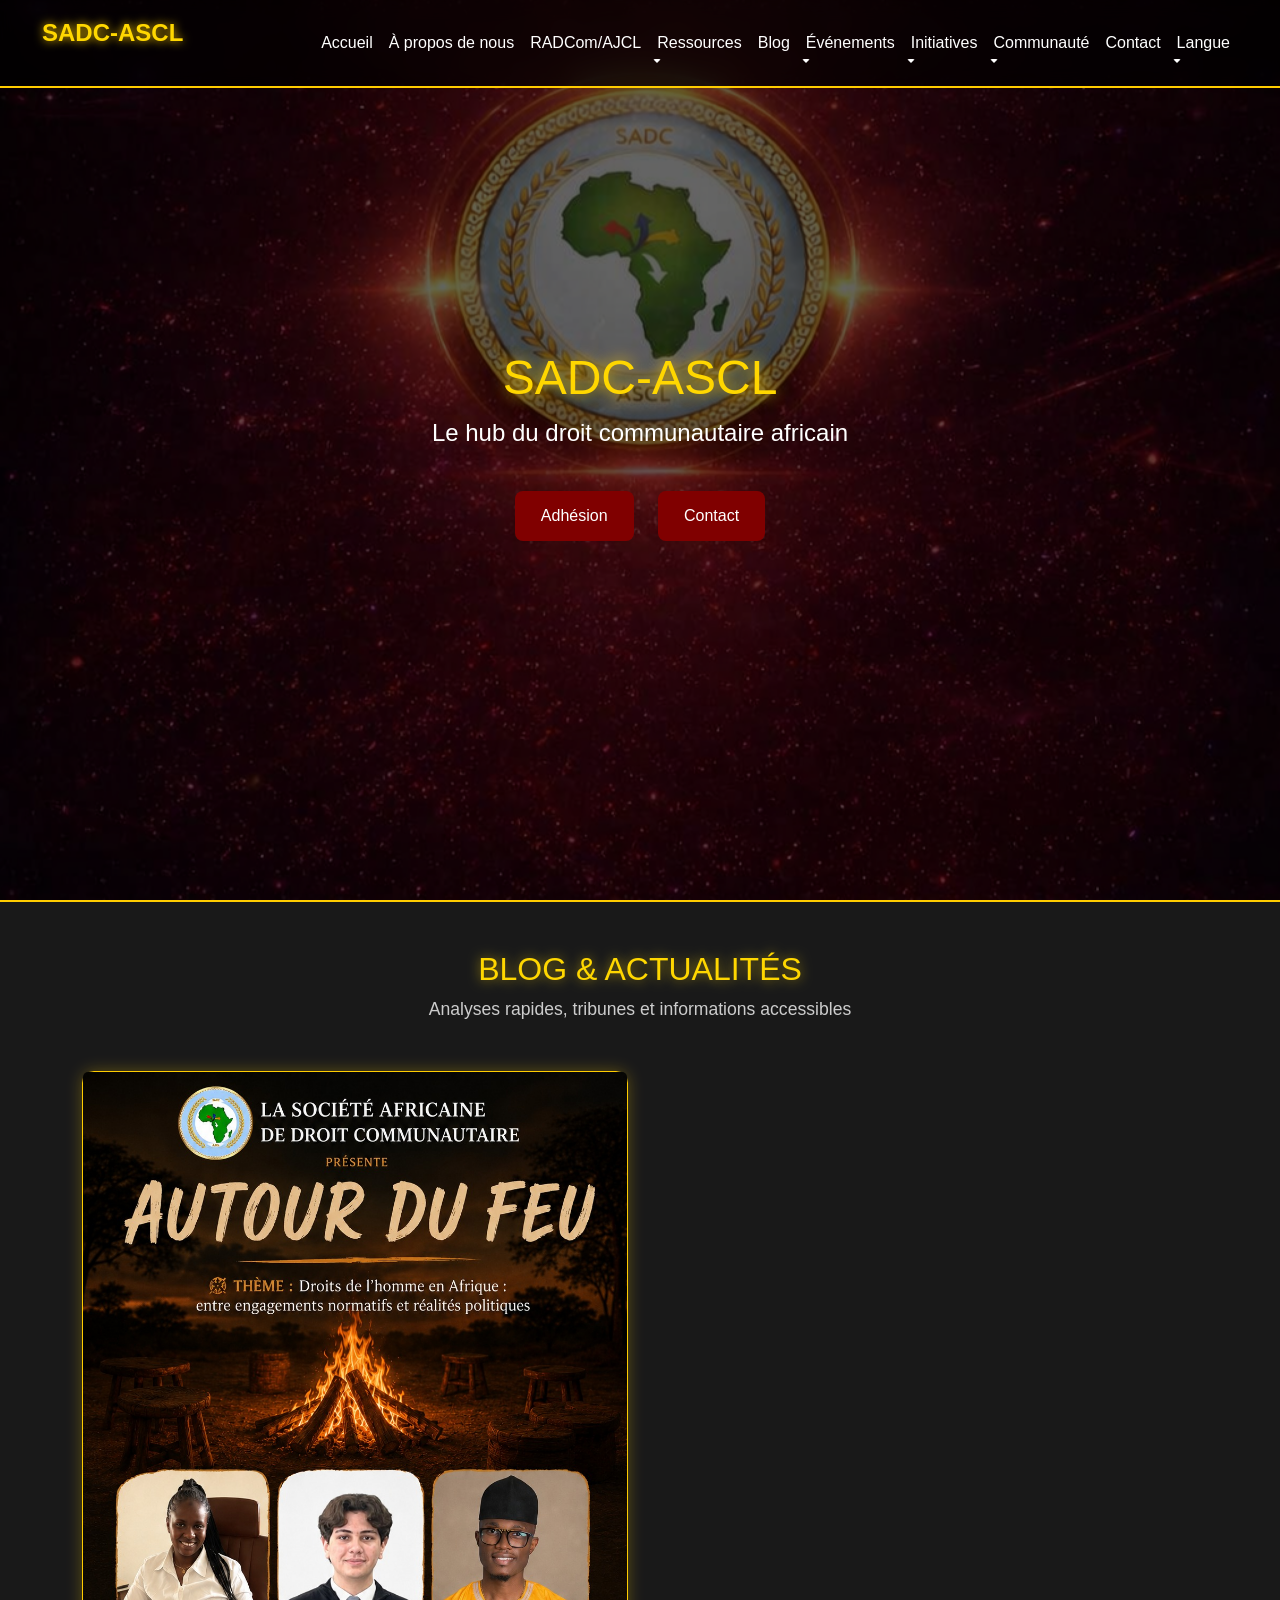
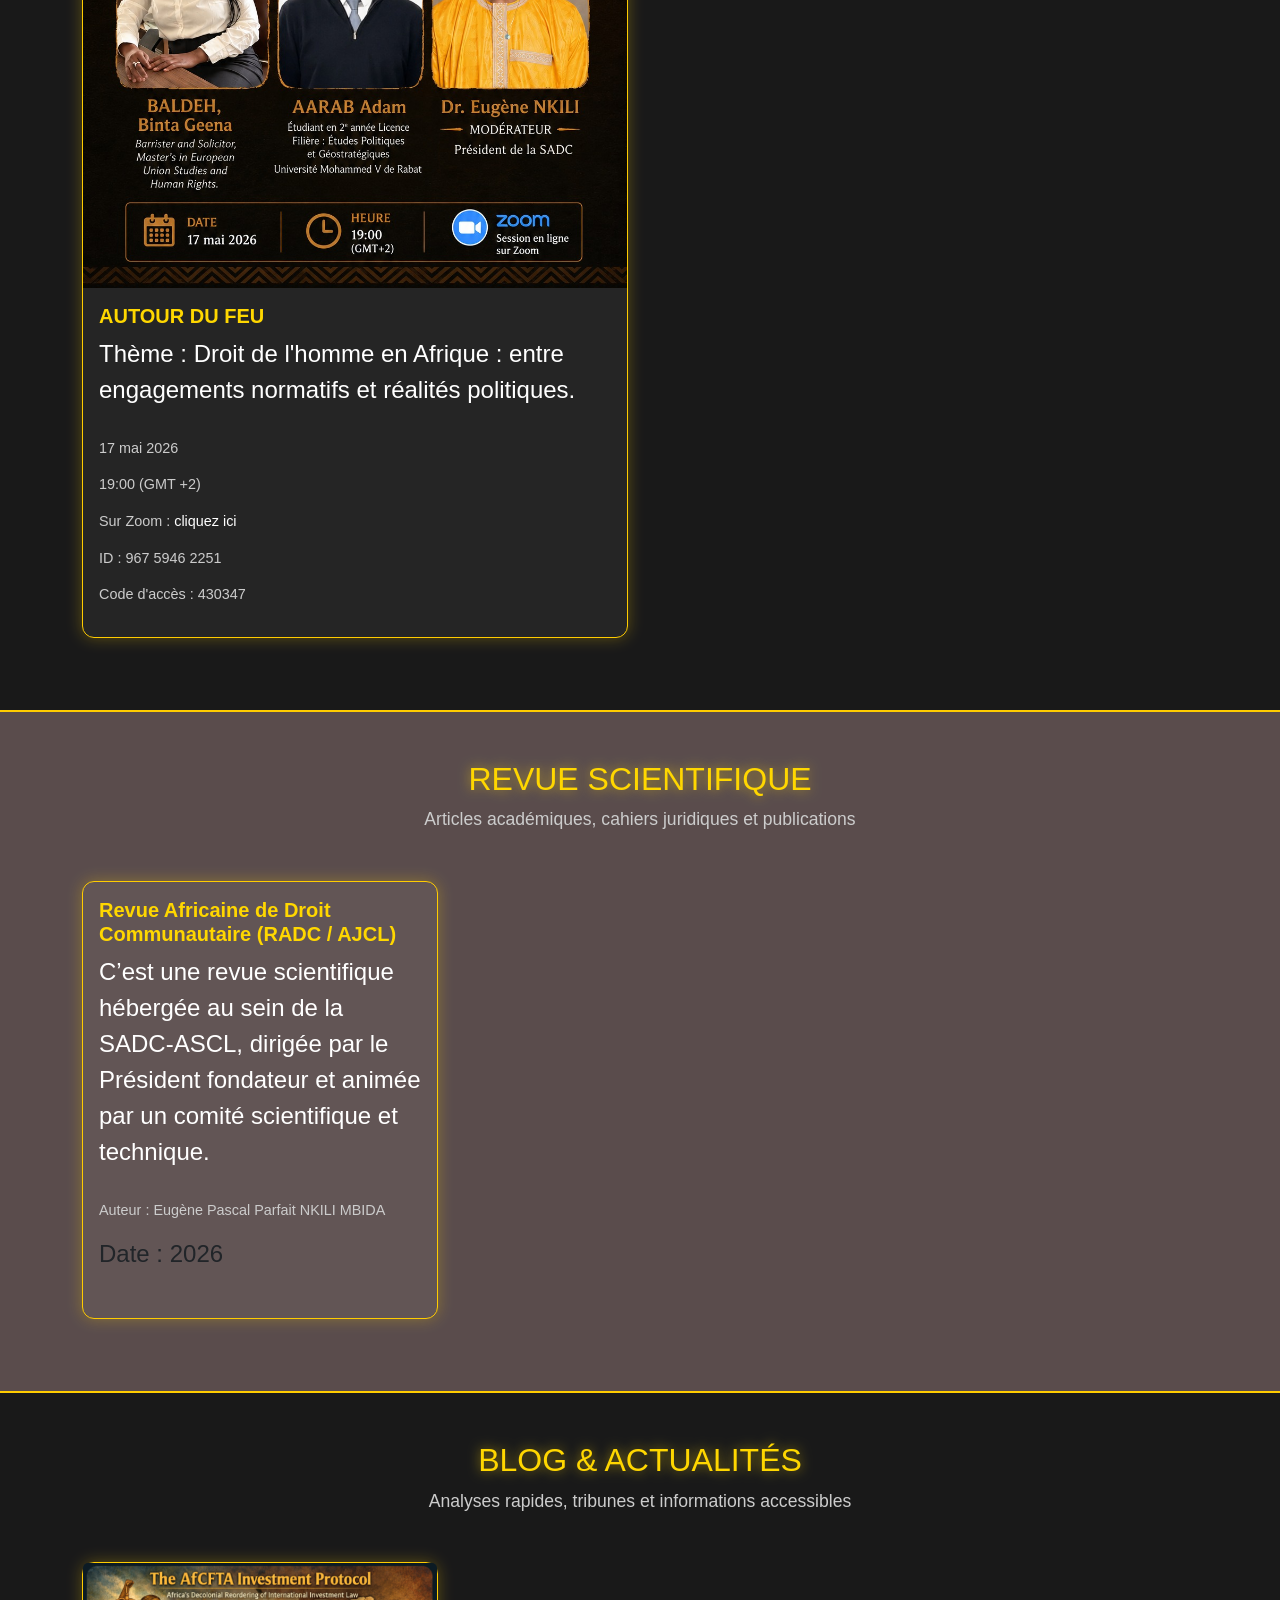
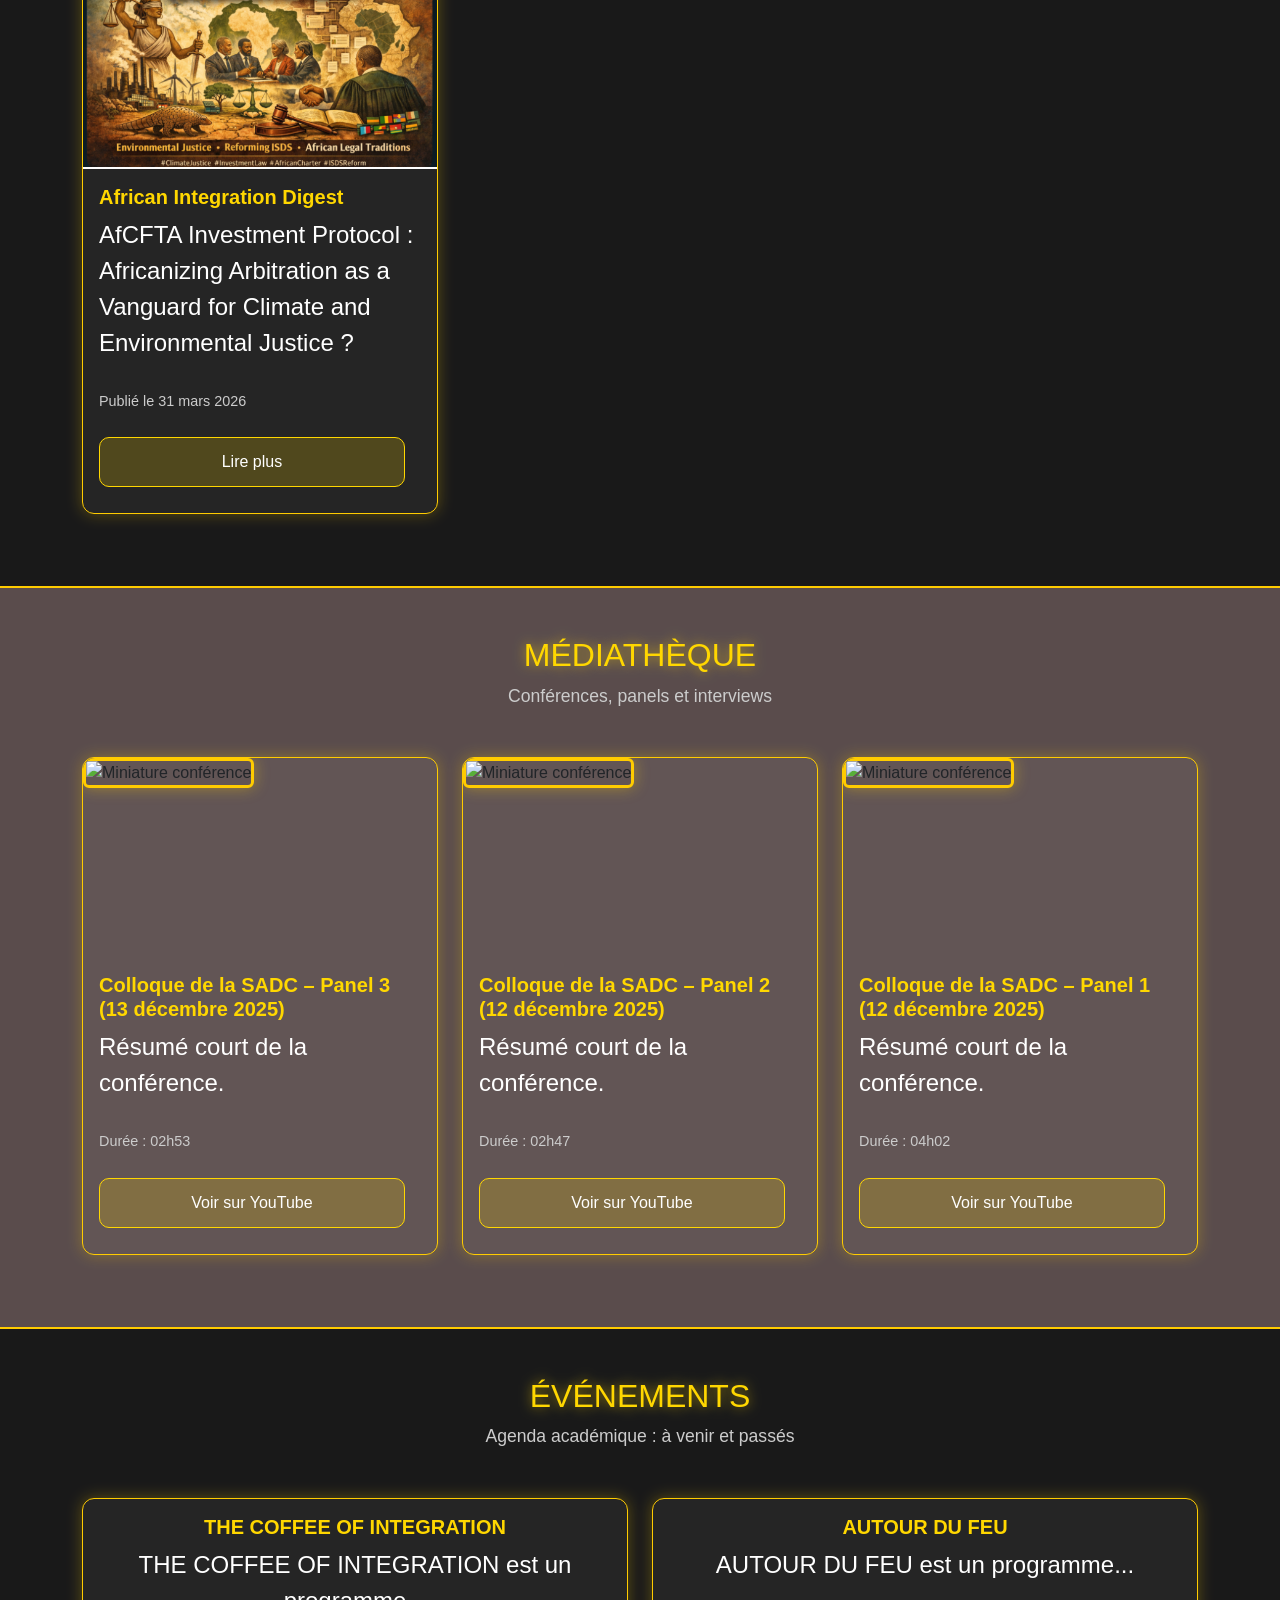
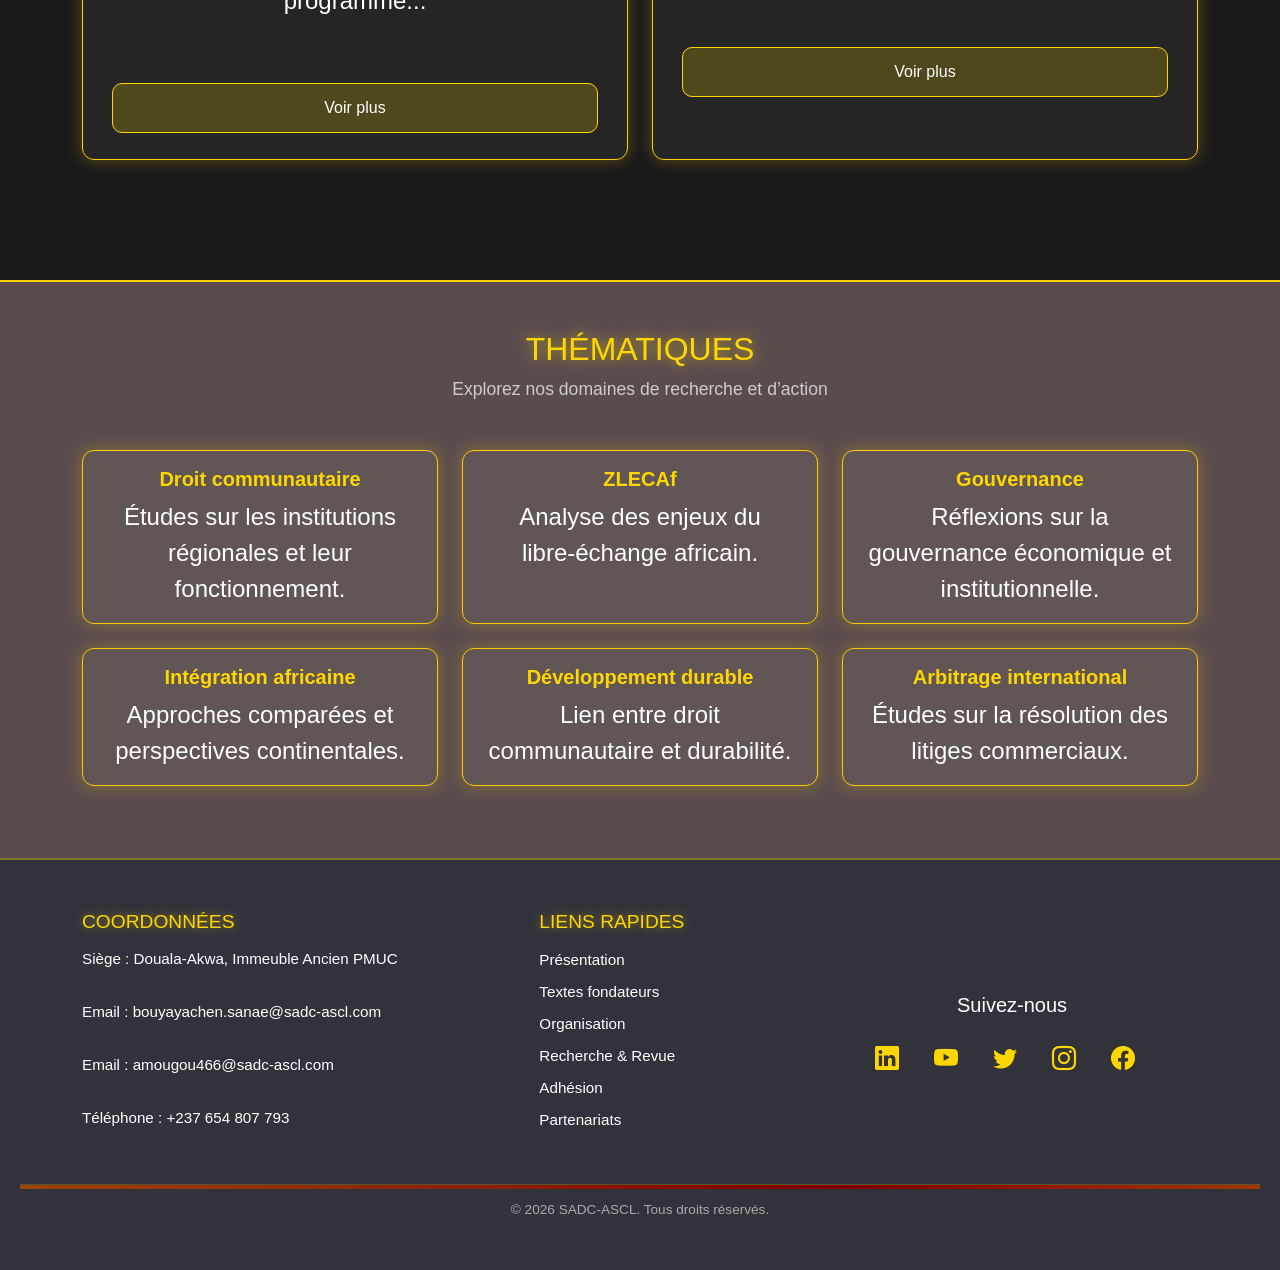
==== commit 3afedd08: "Update index.html" ====
--- a/index.html
+++ b/index.html
@@ -401,8 +401,8 @@
                 <div class="footer-col">
                     <h5 data-i18n="footer-coordonnees-title">Coordonnées</h5>
                     <p data-i18n="footer-address">Siège : Douala-Akwa, Immeuble Ancien PMUC</p>
-                    <p data-i18n="">Email : <a href="mailto:bouyayachen.sanae@sadc-ascl.com" class="lien">contact-1@sadc-ascl.com</a></p>
-                    <p data-i18n="">Email : <a href="mailto:amougou466@sadc-ascl.com" class="lien">contact-2@sadc-ascl.com</a></p>
+                    <p data-i18n="">Email : <a href="mailto:bouyayachen.sanae@sadc-ascl.com" class="lien">bouyayachen.sanae@sadc-ascl.com</a></p>
+                    <p data-i18n="">Email : <a href="mailto:amougou466@sadc-ascl.com" class="lien">amougou466@sadc-ascl.com</a></p>
                     <p data-i18n="footer-phone">Téléphone : +237 654 807 793</p>
                 </div>
 
